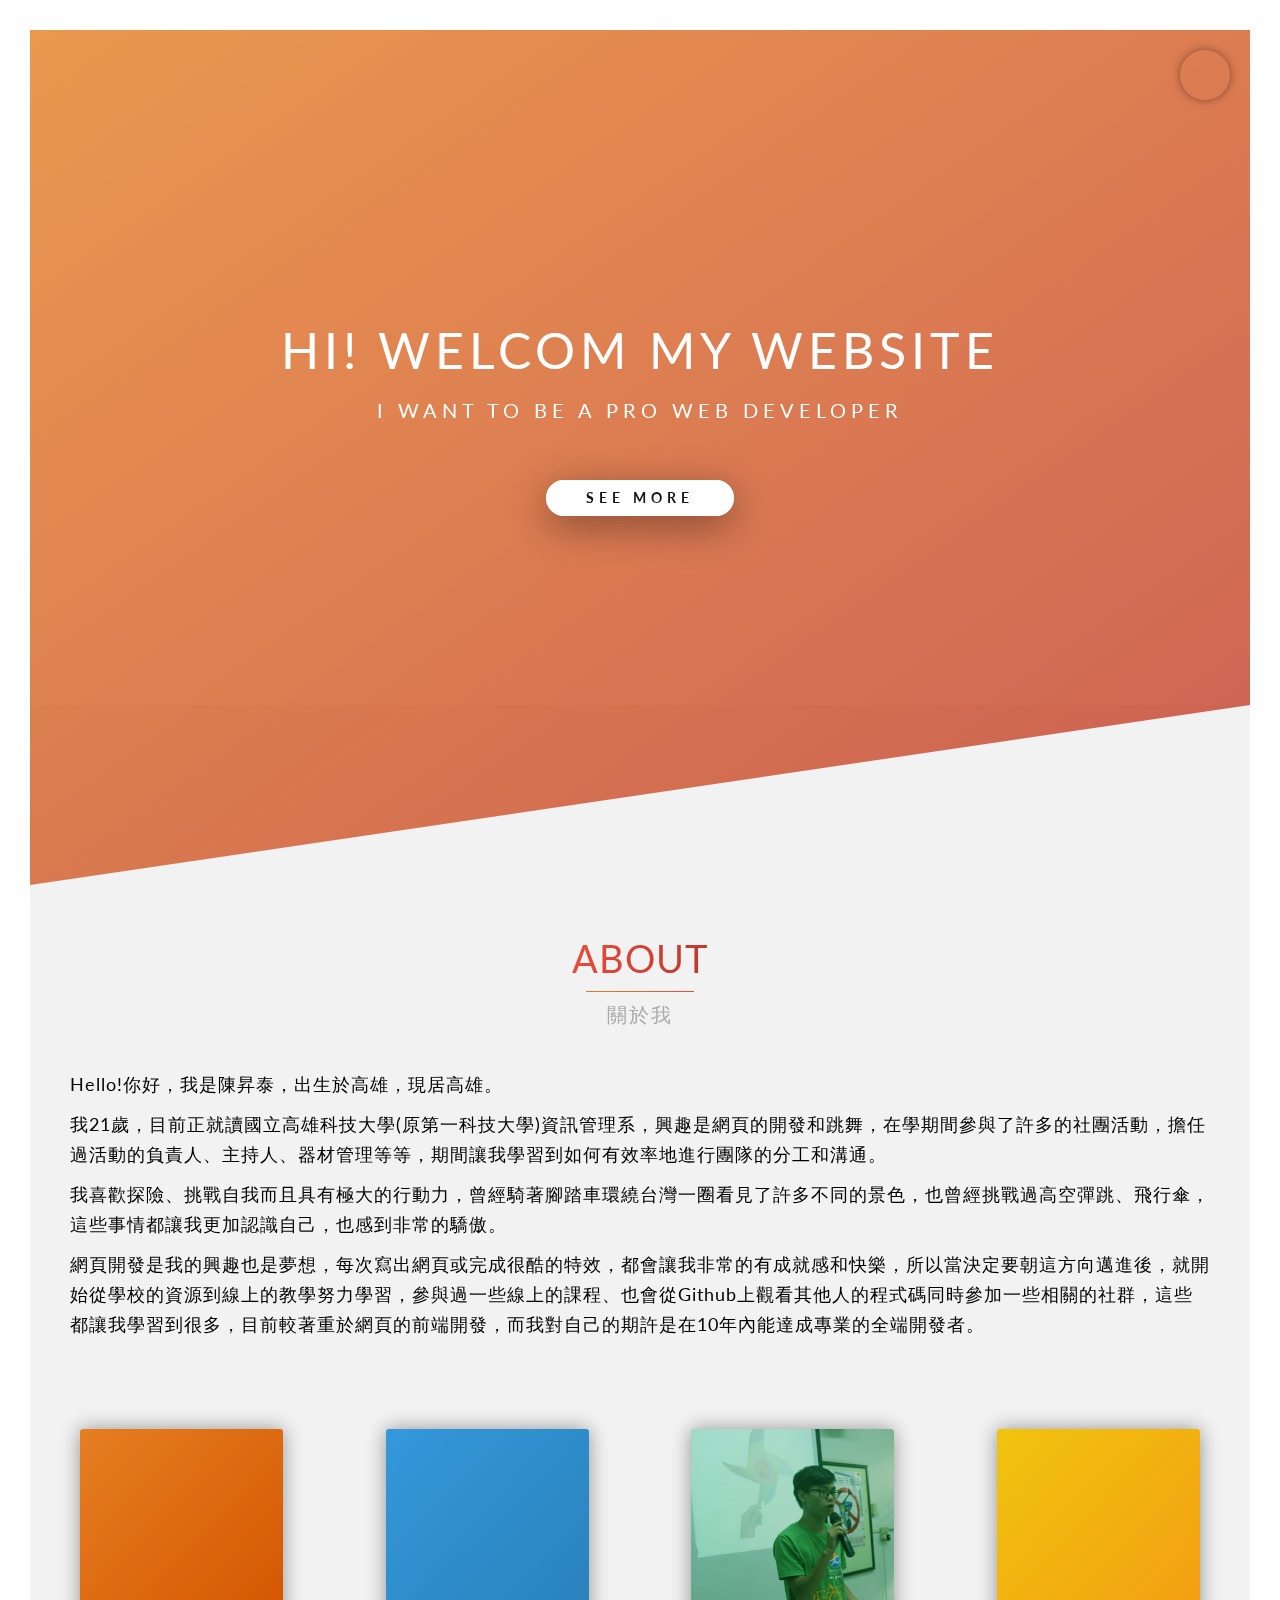
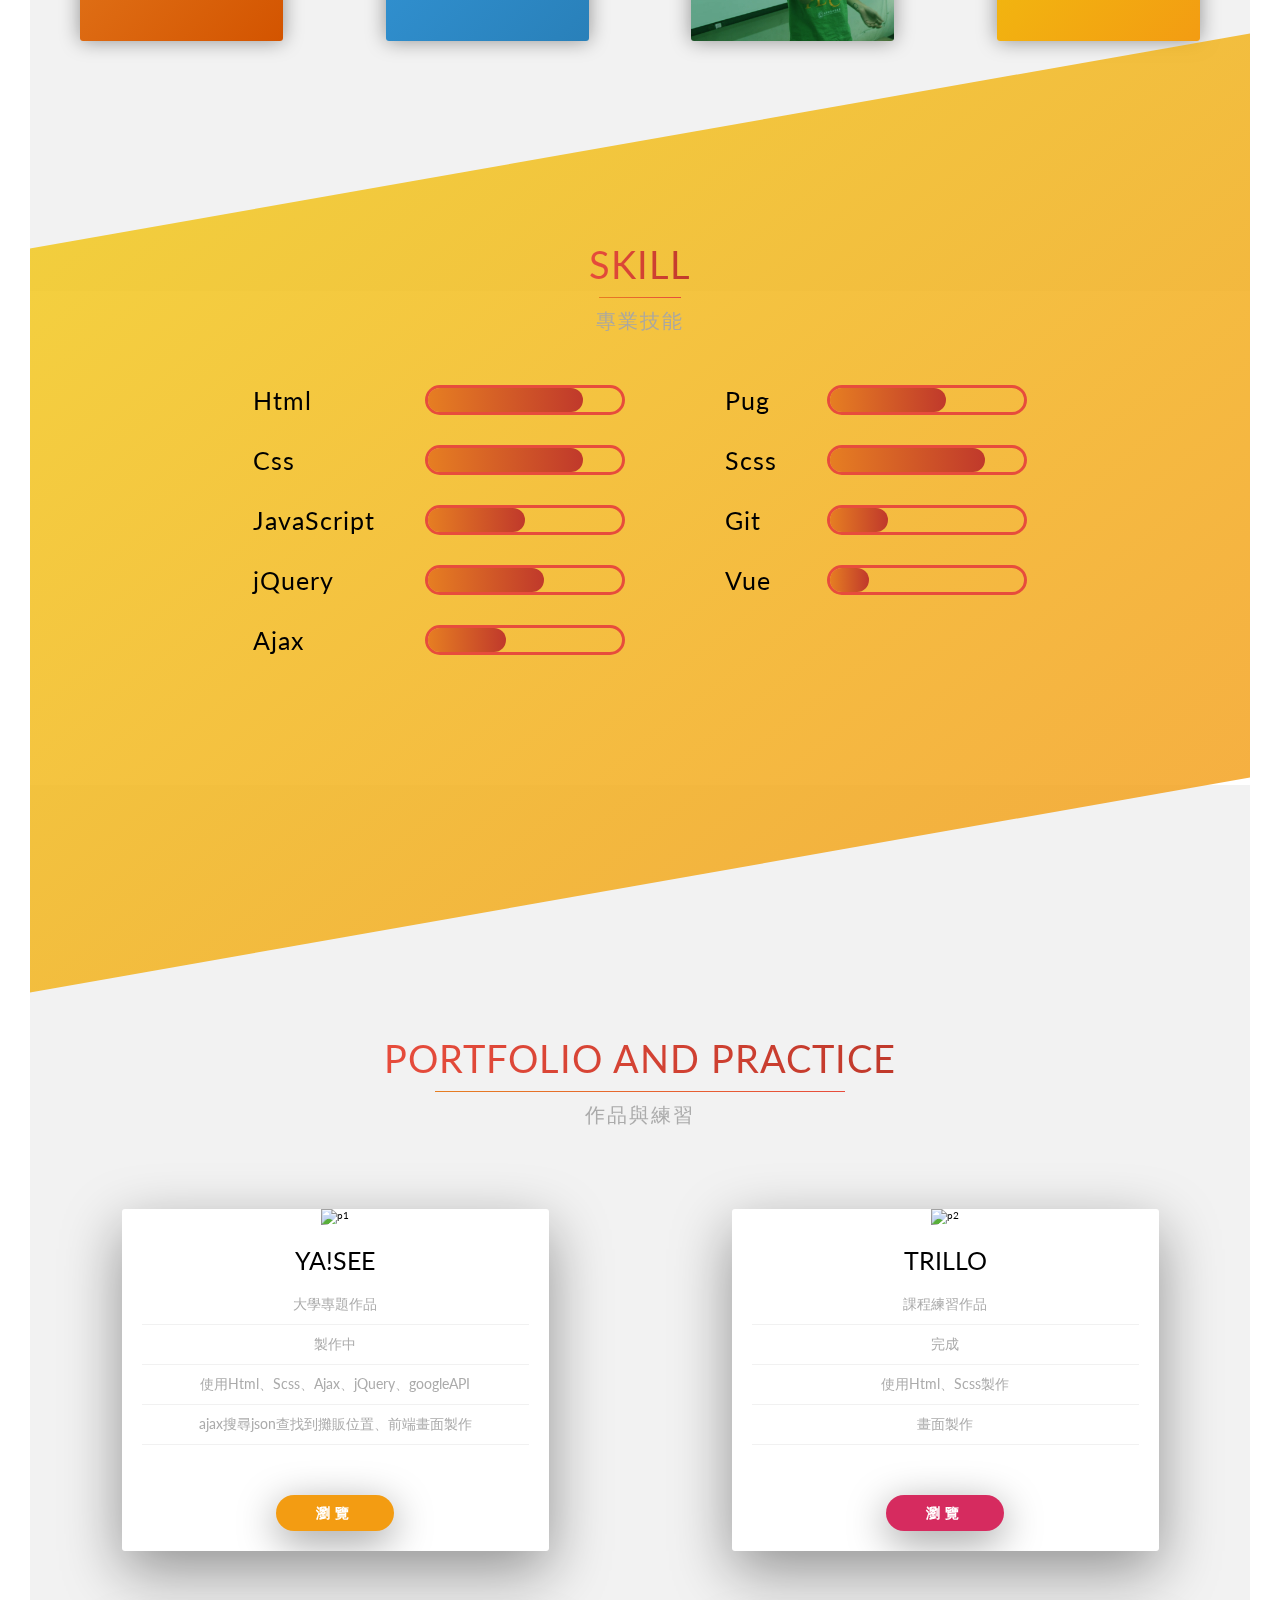
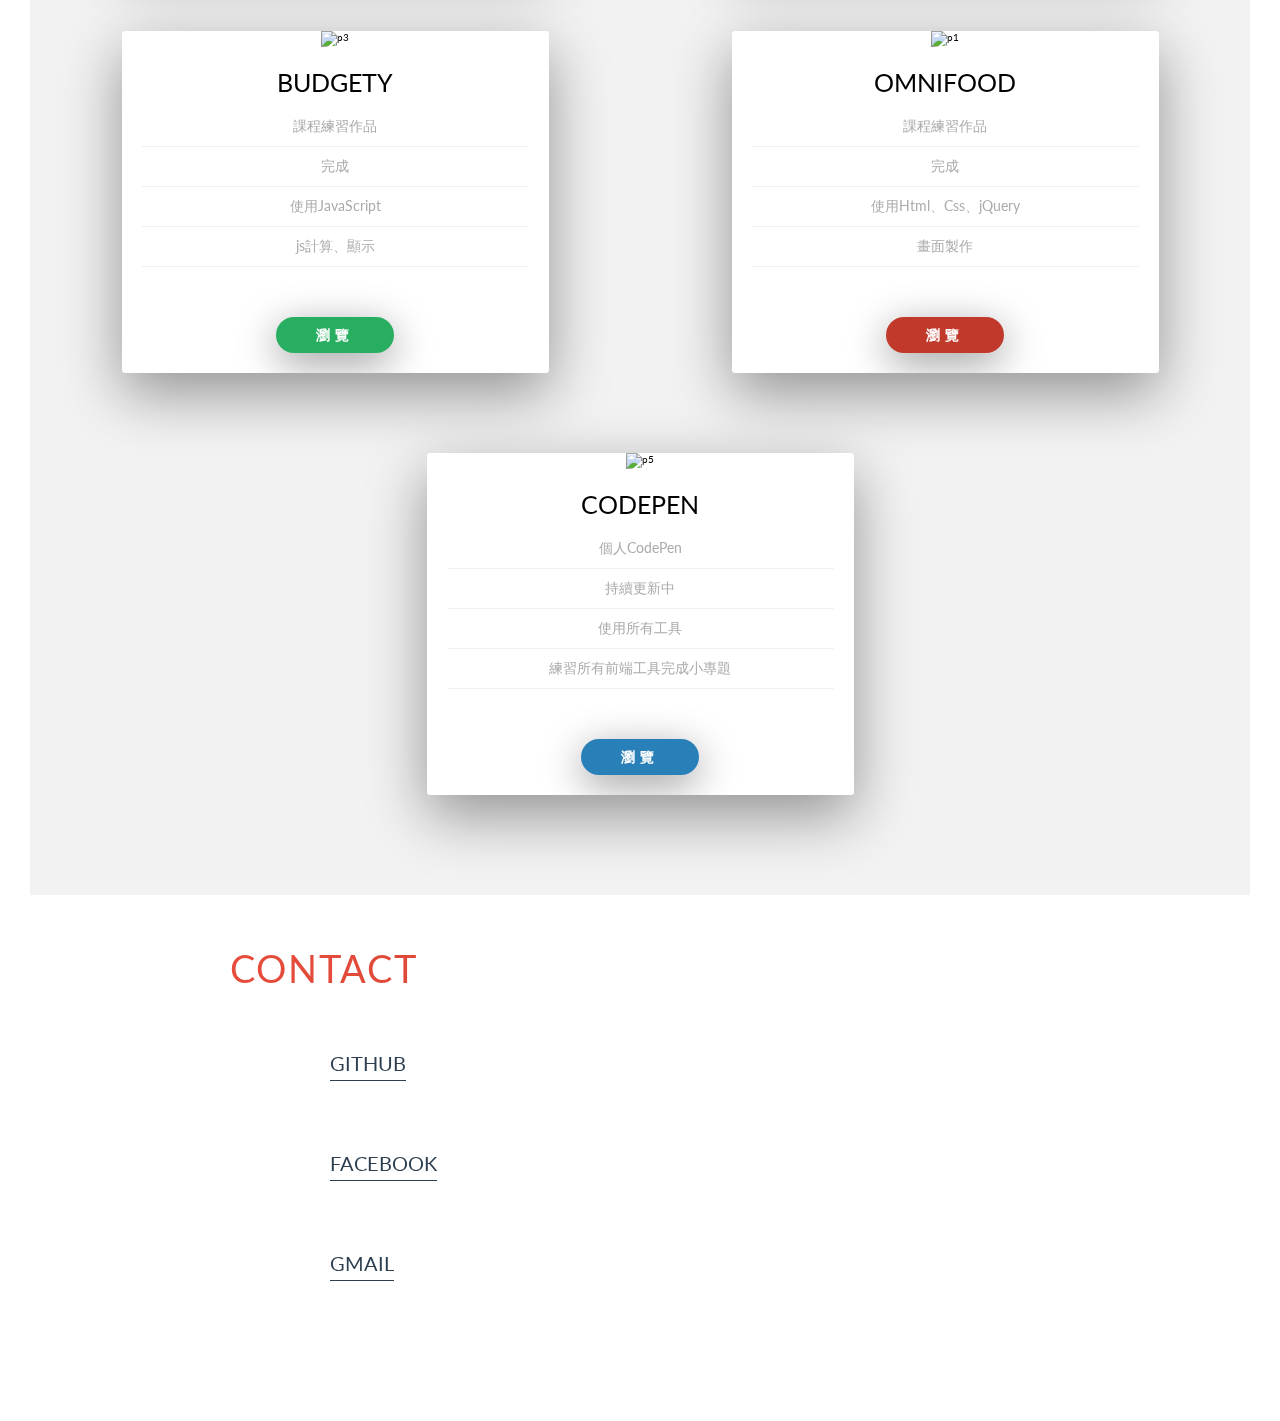
==== index.html @ efa8164f "修正nav問題" ====
<!DOCTYPE html><html lang="en"><head><meta charset="UTF-8"/><meta name="viewport" content="width=device-width, initial-scale=1.0"/><meta http-equiv="X-UA-Compatible" content="ie=edge"/><title>Yuoo</title><link rel="shortcut icon" href="/favicon/favicon.ico" type="image/x-icon"/><link rel="stylesheet" href="./css/style.css"/><link href="https://fonts.googleapis.com/css?family=Lato:300,400,400i,700,900" rel="stylesheet"/></head><body></body><main><div class="navigation"><div class="navigation__circle" id="menu"><svg class="icon--small icon__menu"><use xlink:href="./img/sprite.svg#icon-menu" id="icon_bar"></use></svg></div><nav class="navigation__nav" id="nav"><div class="bg-video"><video class="bg-video__content" autoplay="autoplay" muted="muted" loop="loop"><source src="./img/pencil_down.mp4" type="video/mp4"/><source src="./img/pencil_down.webm" type="video/webm"/></video></div><ul class="navigation__list"><li class="navigation__item"><a class="navigation__link" href="#header">01 Top of page</a></li><li class="navigation__item"><a class="navigation__link" href="#about">02 About</a></li><li class="navigation__item"><a class="navigation__link" href="#skill">03 Skill</a></li><li class="navigation__item"><a class="navigation__link" href="#portfolio">04 Portfolio & Practice</a></li><li class="navigation__item"><a class="navigation__link" href="#contact">05 Contact</a></li></ul></nav></div><header class="header" id="header"><div class="header__textbox"><div class="heading__primary"><h1 class="heading__primary--main">Hi! welcom my website</h1><span class="heading__primary--sub">I want to be a pro web developer</span><a class="btn btn--white btn--animated" href="#about">see more</a></div></div></header><section class="section-about" id="about"><div class="about"><div class="about__title"><div class="heading__secondary"><h2 class="heading__secondary--main">about</h2><span class="heading__secondary--sub">關於我</span></div></div><div class="about__container"><div class="about__bottom"><div class="about__photo"><div class="about__photo--1">&nbsp;</div><div class="about__photo--2">&nbsp;</div><div class="about__photo--3">&nbsp;</div><div class="about__photo--4">&nbsp;</div></div></div><div class="about__top"><p class="about__content">Hello!你好，我是陳昇泰，出生於高雄，現居高雄。</p><p class="about__content">我21歲，目前正就讀國立高雄科技大學(原第一科技大學)資訊管理系，興趣是網頁的開發和跳舞，在學期間參與了許多的社團活動，擔任過活動的負責人、主持人、器材管理等等，期間讓我學習到如何有效率地進行團隊的分工和溝通。</p><p class="about__content">我喜歡探險、挑戰自我而且具有極大的行動力，曾經騎著腳踏車環繞台灣一圈看見了許多不同的景色，也曾經挑戰過高空彈跳、飛行傘，這些事情都讓我更加認識自己，也感到非常的驕傲。</p><pp class="about__content">網頁開發是我的興趣也是夢想，每次寫出網頁或完成很酷的特效，都會讓我非常的有成就感和快樂，所以當決定要朝這方向邁進後，就開始從學校的資源到線上的教學努力學習，參與過一些線上的課程、也會從Github上觀看其他人的程式碼同時參加一些相關的社群，這些都讓我學習到很多，目前較著重於網頁的前端開發，而我對自己的期許是在10年內能達成專業的全端開發者。</pp></div></div></div></section><section class="section-skill" id="skill"><div class="skill"><div class="skill__title"><div class="heading__secondary"><h2 class="heading__secondary--main">skill</h2><span class="heading__secondary--sub">專業技能</span></div></div><div class="skill__container"><ul class="skill__list"><li class="skill__item">Html<div class="skill__bar"><div class="val--80"></div></div></li><li class="skill__item">Css<div class="skill__bar"><div class="val--80"></div></div></li><li class="skill__item">JavaScript<div class="skill__bar"><div class="val--50"></div></div></li><li class="skill__item">jQuery<div class="skill__bar"><div class="val--60"></div></div></li><li class="skill__item">Ajax<div class="skill__bar"><div class="val--40"></div></div></li></ul><ul class="skill__list"><li class="skill__item">Pug<div class="skill__bar"><div class="val--60"></div></div></li><li class="skill__item">Scss<div class="skill__bar"><div class="val--80"></div></div></li><li class="skill__item">Git<div class="skill__bar"><div class="val--30"></div></div></li><li class="skill__item">Vue<div class="skill__bar"><div class="val--20"></div></div></li></ul></div></div></section><section class="section-portfolio" id="portfolio"><div class="portfolio"><div class="portfolio__title"><div class="heading__secondary"><h2 class="heading__secondary--main">portfolio and practice</h2><span class="heading__secondary--sub">作品與練習</span></div></div><div class="portfolio__container"><div class="portfolio__box"><div class="portfolio__pic"><img class="portfolio__photo" src="./img/project1.jpg" alt="p1"/></div><div class="portfolio__content"><h3 class="heading__third">YA!SEE</h3><ul class="portfolio__list"><li class="portfolio__item">大學專題作品</li><li class="portfolio__item">製作中</li><li class="portfolio__item">使用Html、Scss、Ajax、jQuery、googleAPI</li><li class="portfolio__item">ajax搜尋json查找到攤販位置、前端畫面製作</li></ul><a class="btn btn--orange" href="#">瀏覽</a></div></div><div class="portfolio__box"><div class="portfolio__pic"><img class="portfolio__photo" src="./img/project2.jpg" alt="p2"/></div><div class="portfolio__content"><h3 class="heading__third">Trillo</h3><ul class="portfolio__list"><li class="portfolio__item">課程練習作品</li><li class="portfolio__item">完成</li><li class="portfolio__item">使用Html、Scss製作</li><li class="portfolio__item">畫面製作</li></ul><a class="btn btn--pinkred" href="#">瀏覽</a></div></div><div class="portfolio__box"><div class="portfolio__pic"><img class="portfolio__photo" src="./img/project3.jpg" alt="p3"/></div><div class="portfolio__content"><h3 class="heading__third">Budgety</h3><ul class="portfolio__list"><li class="portfolio__item">課程練習作品</li><li class="portfolio__item">完成</li><li class="portfolio__item">使用JavaScript</li><li class="portfolio__item">js計算、顯示</li></ul><a class="btn btn--green" href="#">瀏覽</a></div></div><div class="portfolio__box"><div class="portfolio__pic"><img class="portfolio__photo" src="./img/project4.jpg" alt="p1"/></div><div class="portfolio__content"><h3 class="heading__third">omnifood</h3><ul class="portfolio__list"><li class="portfolio__item">課程練習作品</li><li class="portfolio__item">完成</li><li class="portfolio__item">使用Html、Css、jQuery</li><li class="portfolio__item">畫面製作</li></ul><a class="btn btn--darkorange" href="#">瀏覽</a></div></div><div class="portfolio__box"><div class="portfolio__pic"><img class="portfolio__photo" src="./img/project5.jpg" alt="p5"/></div><div class="portfolio__content"><h3 class="heading__third">CodePen</h3><ul class="portfolio__list"><li class="portfolio__item">個人CodePen</li><li class="portfolio__item">持續更新中</li><li class="portfolio__item">使用所有工具</li><li class="portfolio__item">練習所有前端工具完成小專題</li></ul><a class="btn btn--blue" href="https://codepen.io/dashboard/" target="_blank">瀏覽</a></div></div></div></div></section><footer class="footer" id="contact"><div class="footer__title"><h2>contact</h2></div><div class="footer__box"><a class="footer__link footer__link--github" href="https://github.com/yuoo00" target="_blank">github</a><svg class="icon icon__github"><use xlink:href="./img/sprite.svg#icon-github"></use></svg></div><div class="footer__box"><a class="footer__link footer__link--facebook" href="https://www.facebook.com/profile.php?id=100000612690305&amp;ref=bookmarks" target="_blank">facebook</a><svg class="icon icon__facebook"><use xlink:href="./img/sprite.svg#icon-facebook"></use></svg></div><div class="footer__box"><a class="footer__link footer__link--gmail" href="mailto:yuoo1580@gmail.com" target="_blank">gmail    </a><svg class="icon icon__gmail"><use xlink:href="./img/sprite.svg#icon-gmail"></use></svg></div></footer></main><script src="https://ajax.googleapis.com/ajax/libs/jquery/3.3.1/jquery.min.js"></script><script src="./js/app.js"></script></html>
---- css/style.css ----
﻿@import url("https://fonts.googleapis.com/css?family=Lato:100,300,300i,400");@-webkit-keyframes moveLeftIn{0%{opacity:0;-webkit-transform:translateX(-100%);transform:translateX(-100%)}50%{-webkit-transform:translateX(50px);transform:translateX(50px)}100%{opacity:1;-webkit-transform:translateX(0);transform:translateX(0)}}@keyframes moveLeftIn{0%{opacity:0;-webkit-transform:translateX(-100%);transform:translateX(-100%)}50%{-webkit-transform:translateX(50px);transform:translateX(50px)}100%{opacity:1;-webkit-transform:translateX(0);transform:translateX(0)}}@-webkit-keyframes moveRightIn{0%{opacity:0;-webkit-transform:translateX(100%);transform:translateX(100%)}50%{-webkit-transform:translateX(-50px);transform:translateX(-50px)}100%{-webkit-transform:translateX(0);transform:translateX(0);opacity:1}}@keyframes moveRightIn{0%{opacity:0;-webkit-transform:translateX(100%);transform:translateX(100%)}50%{-webkit-transform:translateX(-50px);transform:translateX(-50px)}100%{-webkit-transform:translateX(0);transform:translateX(0);opacity:1}}@-webkit-keyframes moveUpIn{0%{opacity:0;-webkit-transform:translateY(100%);transform:translateY(100%)}50%{-webkit-transform:translateY(20%);transform:translateY(20%)}100%{-webkit-transform:translateY(0);transform:translateY(0);opacity:1}}@keyframes moveUpIn{0%{opacity:0;-webkit-transform:translateY(100%);transform:translateY(100%)}50%{-webkit-transform:translateY(20%);transform:translateY(20%)}100%{-webkit-transform:translateY(0);transform:translateY(0);opacity:1}}@-webkit-keyframes bouns{0%{-webkit-transform:scale(1.2);transform:scale(1.2)}50%{-webkit-transform:scale(1.1);transform:scale(1.1)}100%{-webkit-transform:scale(1);transform:scale(1)}}@keyframes bouns{0%{-webkit-transform:scale(1.2);transform:scale(1.2)}50%{-webkit-transform:scale(1.1);transform:scale(1.1)}100%{-webkit-transform:scale(1);transform:scale(1)}}@-webkit-keyframes rotate{0%{-webkit-transform:rotate(30deg);transform:rotate(30deg)}33%{-webkit-transform:rotate(0);transform:rotate(0)}66%{-webkit-transform:rotate(-33deg);transform:rotate(-33deg)}100%{-webkit-transform:rotate(0deg);transform:rotate(0deg)}}@keyframes rotate{0%{-webkit-transform:rotate(30deg);transform:rotate(30deg)}33%{-webkit-transform:rotate(0);transform:rotate(0)}66%{-webkit-transform:rotate(-33deg);transform:rotate(-33deg)}100%{-webkit-transform:rotate(0deg);transform:rotate(0deg)}}*,*::after,*::before{margin:0;padding:0;-webkit-box-sizing:inherit;box-sizing:inherit}*:focus{outline:none}html{-webkit-box-sizing:border-box;box-sizing:border-box;font-size:62.5%}@media screen and (max-width: 62.5em){html{font-size:50%}}@media screen and (max-width: 31.25em){html{font-size:37.5%}}@media screen and (max-width: 18.75em){html{font-size:25%}}body{font-family:'Lato',微軟正黑體 ,sans-serif;padding:3rem}@media screen and (max-width: 47.1875em){body{padding:0}}.section-about{background-color:#f2f2f2;padding-top:20vh;padding-bottom:20rem;margin-top:-20vh}@media screen and (max-width: 31.25em){.section-about{padding-top:15vh}}.section-skill{padding-top:5rem;background-image:-webkit-gradient(linear, left top, right bottom, from(rgba(241,196,15,0.8)), to(rgba(243,156,18,0.8))),url("../img/skill-img.jpg");background-image:linear-gradient(to right bottom, rgba(241,196,15,0.8), rgba(243,156,18,0.8)),url("../img/skill-img.jpg");background-size:cover;background-blend-mode:color-dodge;padding-bottom:15rem;margin-top:-15rem;-webkit-transform:skewY(-10deg);transform:skewY(-10deg)}@media screen and (max-width: 26.25em){.section-skill{-webkit-transform:skewY(-5deg);transform:skewY(-5deg);padding-bottom:8rem;padding-top:2rem}}@media screen and (max-width: 18.75em){.section-skill{padding-top:0rem;padding-bottom:5rem}}.section-portfolio{padding-top:20rem;margin-top:-10rem;background-color:#f2f2f2;padding-bottom:10rem}@media screen and (max-width: 31.25em){.section-portfolio{padding-bottom:5rem;padding-top:15rem}}@media screen and (max-width: 18.75em){.section-portfolio{padding-top:10rem}}.footer{background-image:linear-gradient(105deg, rgba(255,255,255,0.8) 50%, transparent 50%),url("../img/footer.jpg");background-size:cover;background-position:right;display:-webkit-box;display:-ms-flexbox;display:flex;-webkit-box-orient:vertical;-webkit-box-direction:normal;-ms-flex-direction:column;flex-direction:column;-webkit-box-pack:center;-ms-flex-pack:center;justify-content:center;padding:5rem;padding-left:20rem}@media screen and (max-width: 47.1875em){.footer{padding-left:15rem}}@media screen and (max-width: 37.5em){.footer{background-image:linear-gradient(105deg, rgba(255,255,255,0.8) 70%, transparent 50%),url("../img/footer.jpg")}}@media screen and (max-width: 26.25em){.footer{background-image:linear-gradient(105deg, rgba(255,255,255,0.8) 100%, transparent 50%),url("../img/footer.jpg")}}@media screen and (max-width: 18.75em){.footer{padding-left:10rem}}.footer__box{display:-webkit-box;display:-ms-flexbox;display:flex;-webkit-box-orient:horizontal;-webkit-box-direction:reverse;-ms-flex-direction:row-reverse;flex-direction:row-reverse;-webkit-box-pack:end;-ms-flex-pack:end;justify-content:flex-end;-webkit-box-align:center;-ms-flex-align:center;align-items:center;margin-bottom:5rem}.footer__link:link,.footer__link:visited{font-size:2rem;text-transform:uppercase;margin-left:5rem;text-decoration:none;color:#2c3e50;border-bottom:1px solid currentColor;padding-bottom:.5rem;-webkit-transition:.2s;transition:.2s}@media screen and (max-width: 26.25em){.footer__link:link,.footer__link:visited{font-size:1.6rem;margin-left:2rem}}.footer__link:hover{-webkit-transform:translateY(-8px);transform:translateY(-8px);color:#e74c3c}.footer__link:active{-webkit-transform:translateY(-4px);transform:translateY(-4px)}.footer__title{display:-webkit-box;display:-ms-flexbox;display:flex;-webkit-box-orient:vertical;-webkit-box-direction:normal;-ms-flex-direction:column;flex-direction:column}.footer__title h2{font-size:3.8rem;font-weight:400;text-transform:uppercase;background-image:-webkit-gradient(linear, left top, right top, from(#e74c3c), to(#c0392b));background-image:linear-gradient(to right, #e74c3c, #c0392b);color:transparent;-webkit-background-clip:text;background-clip:text;margin-bottom:5rem;letter-spacing:2px}.icon{margin:0;padding:0;display:inline-block;width:5rem;height:5rem}@media screen and (max-width: 26.25em){.icon{width:3rem;height:3rem}}.icon--small{margin:0;padding:0;display:inline-block;width:3rem;height:3rem}.icon__menu{position:relative;top:50%;left:50%;-webkit-transform:translate(-50%, -50%);transform:translate(-50%, -50%)}.footer__link--github:hover+.icon__github{-webkit-animation:bouns 1s infinite linear;animation:bouns 1s infinite linear}.footer__link--facebook:hover+.icon__facebook{-webkit-animation:bouns 1s infinite linear;animation:bouns 1s infinite linear}.footer__link--gmail:hover+.icon__gmail{-webkit-animation:bouns 1s infinite linear;animation:bouns 1s infinite linear}.btn,.btn:link,.btn:visited{text-decoration:none;padding:1rem 4rem;border-radius:100rem;display:inline-block;font-size:1.4rem;letter-spacing:.5rem;line-height:1.6rem;margin-top:4rem;-webkit-box-shadow:0 1rem 4rem rgba(0,0,0,0.4);box-shadow:0 1rem 4rem rgba(0,0,0,0.4);-webkit-transition:.2s;transition:.2s;font-weight:700;position:relative;-webkit-backface-visibility:hidden;backface-visibility:hidden}.btn:hover{-webkit-transform:translateY(-3px);transform:translateY(-3px);-webkit-box-shadow:0 2rem 6rem rgba(0,0,0,0.4);box-shadow:0 2rem 6rem rgba(0,0,0,0.4)}.btn:hover::after{-webkit-transform:scaleY(1.4) scaleX(1.8);transform:scaleY(1.4) scaleX(1.8);opacity:0}.btn:active{-webkit-transform:translateY(-1px);transform:translateY(-1px);-webkit-box-shadow:0 1rem 2rem rgba(0,0,0,0.4);box-shadow:0 1rem 2rem rgba(0,0,0,0.4)}.btn::after{content:"";display:inline-block;height:100%;width:100%;border-radius:10rem;z-index:-1;-webkit-transition:all .4s;transition:all .4s;position:absolute;top:0;left:0}.btn--white{background-color:#fff;color:#131418}.btn--white::after{content:"";background-color:#fff}.btn--animated{-webkit-animation:moveUpIn 1s ease-in 1s;animation:moveUpIn 1s ease-in 1s;-webkit-animation-fill-mode:backwards;animation-fill-mode:backwards}.btn--blue{background-color:#2980b9;color:#fff}.btn--blue::after{content:"";background-color:#2980b9}.btn--orange{background-color:#f39c12;color:#fff}.btn--orange::after{content:"";background-color:#f39c12}.btn--pinkred{background-color:#d62b5f;color:#fff}.btn--pinkred::after{content:"";background-color:#d62b5f}.btn--green{background-color:#27ae60;color:#fff}.btn--green::after{content:"";background-color:#27ae60}.btn--darkorange{background-color:#c0392b;color:#fff}.btn--darkorange::after{content:"";background-color:#c0392b}.heading__primary{display:-webkit-box;display:-ms-flexbox;display:flex;-webkit-box-orient:vertical;-webkit-box-direction:normal;-ms-flex-direction:column;flex-direction:column;color:#fff;-webkit-box-align:center;-ms-flex-align:center;align-items:center;text-transform:uppercase;line-height:6rem}@media screen and (max-width: 31.25em){.heading__primary{line-height:4rem}}.heading__primary--main{letter-spacing:.5rem;font-size:5rem;font-weight:400;-webkit-animation:moveLeftIn 1.5s ease-out;animation:moveLeftIn 1.5s ease-out}@media screen and (max-width: 47.1875em){.heading__primary--main{font-size:4rem}}@media screen and (max-width: 26.25em){.heading__primary--main{font-size:2.5rem}}.heading__primary--sub{font-size:2rem;letter-spacing:.5rem;-webkit-animation:moveRightIn 1.5s ease-out;animation:moveRightIn 1.5s ease-out}@media screen and (max-width: 26.25em){.heading__primary--sub{font-size:1rem;letter-spacing:.2rem}}@media screen and (max-width: 18.75em){.heading__primary--sub{font-size:.8rem}}.heading__secondary{display:-webkit-box;display:-ms-flexbox;display:flex;-webkit-box-orient:vertical;-webkit-box-direction:normal;-ms-flex-direction:column;flex-direction:column;-webkit-box-align:center;-ms-flex-align:center;align-items:center;margin-top:5rem}.heading__secondary--main{display:inline-block;text-transform:uppercase;font-size:3.8rem;font-weight:400;background-image:-webkit-gradient(linear, left top, right top, from(#e74c3c), to(#c0392b));background-image:linear-gradient(to right, #e74c3c, #c0392b);color:transparent;-webkit-background-clip:text;background-clip:text;-webkit-transition:.5s;transition:.5s;letter-spacing:1px}@media screen and (max-width: 31.25em){.heading__secondary--main{font-size:3rem}}.heading__secondary--main::after{content:"";display:block;width:80%;height:1px;background-image:-webkit-gradient(linear, left top, right top, from(#e67e22), to(#e74c3c));background-image:linear-gradient(to right, #e67e22, #e74c3c);margin:1rem auto}.heading__secondary--main:hover{-webkit-transform:scale(1.15) skewY(2deg);transform:scale(1.15) skewY(2deg);text-shadow:0 0.5rem 1rem rgba(0,0,0,0.6)}.heading__secondary--sub{font-size:2rem;letter-spacing:2px;color:rgba(167,167,167,0.95)}.heading__third{font-size:2.5rem;text-transform:uppercase;font-weight:400;margin-bottom:2rem}.navigation__circle{width:5rem;height:5rem;border-radius:50%;position:fixed;top:5rem;right:5rem;z-index:500;-webkit-animation:rotate 5s linear infinite alternate;animation:rotate 5s linear infinite alternate;-webkit-box-shadow:0 0 1rem rgba(0,0,0,0.4);box-shadow:0 0 1rem rgba(0,0,0,0.4);-webkit-transition:.2s;transition:.2s}@media screen and (max-width: 31.25em){.navigation__circle{top:2rem;right:2rem}}.navigation__circle:hover{top:4.4rem;-webkit-box-shadow:0 1rem 4rem rgba(0,0,0,0.4);box-shadow:0 1rem 4rem rgba(0,0,0,0.4)}.navigation__circle:active{-webkit-animation-play-state:paused;animation-play-state:paused;top:4.7rem;-webkit-box-shadow:0 1rem 2rem rgba(0,0,0,0.4);box-shadow:0 1rem 2rem rgba(0,0,0,0.4)}.navigation__nav{height:100vh;width:100vw;position:fixed;top:0;left:0;z-index:200;display:none;margin:0;padding:0}.navigation__list{height:100%;list-style:none;display:-webkit-box;display:-ms-flexbox;display:flex;-webkit-box-orient:vertical;-webkit-box-direction:normal;-ms-flex-direction:column;flex-direction:column;-webkit-box-pack:center;-ms-flex-pack:center;justify-content:center;-webkit-box-align:center;-ms-flex-align:center;align-items:center;background-color:rgba(255,255,255,0.4)}.navigation__item{margin-bottom:2rem;-webkit-transition:.2s;transition:.2s;padding:2rem;background-image:-webkit-gradient(linear, left top, right bottom, color-stop(50%, transparent), color-stop(50%, #e74c3c));background-image:linear-gradient(to right bottom, transparent 50%, #e74c3c 50%);background-size:300%;border-radius:3px;-webkit-transition:.5s;transition:.5s}.navigation__item:hover{background-image:-webkit-gradient(linear, left top, right bottom, color-stop(50%, transparent), color-stop(50%, #e74c3c));background-image:linear-gradient(to right bottom, transparent 50%, #e74c3c 50%);background-position:100%}@media screen and (max-width: 31.25em){.navigation__item{margin-bottom:1rem;padding:1rem}}@media screen and (max-width: 26.25em){.navigation__item{padding:.5rem}}.navigation__item:hover .navigation__link{color:#fff}.navigation__link:link,.navigation__link:visited{text-decoration:none;color:#000;font-size:4rem;text-transform:uppercase;letter-spacing:2px;-webkit-transition:.2s;transition:.2s;position:relative;opacity:1}@media screen and (max-width: 31.25em){.navigation__link:link,.navigation__link:visited{font-size:3rem;letter-spacing:0}}@media screen and (max-width: 26.25em){.navigation__link:link,.navigation__link:visited{font-size:2.5rem}}.bg-video{height:100%;width:100%;position:absolute;top:0;left:0;z-index:-1;overflow:hidden}.bg-video__content{width:100%;height:100%;-o-object-fit:cover;object-fit:cover}.header{height:95vh;width:100%;background-image:-webkit-gradient(linear, left top, right bottom, from(rgba(230,126,34,0.8)), to(rgba(192,57,43,0.8))),url("../img/hero.jpg");background-image:linear-gradient(to right bottom, rgba(230,126,34,0.8), rgba(192,57,43,0.8)),url("../img/hero.jpg");background-size:cover;background-position:bottom;-webkit-clip-path:polygon(0 0, 100% 0, 100% 75vh, 0 100%);clip-path:polygon(0 0, 100% 0, 100% 75vh, 0 100%);display:-webkit-box;display:-ms-flexbox;display:flex;-webkit-box-pack:center;-ms-flex-pack:center;justify-content:center;-webkit-box-align:center;-ms-flex-align:center;align-items:center}@media screen and (max-width: 26.25em){.header{-webkit-clip-path:polygon(0 0, 100% 0, 100% 85vh, 0 100%);clip-path:polygon(0 0, 100% 0, 100% 85vh, 0 100%)}}.header__textbox{margin-top:-8rem}.about{overflow:hidden}.about__container{display:-webkit-box;display:-ms-flexbox;display:flex;-webkit-box-orient:vertical;-webkit-box-direction:reverse;-ms-flex-direction:column-reverse;flex-direction:column-reverse}.about__top{padding:4rem;font-size:1.8rem;letter-spacing:1px;line-height:3rem}@media screen and (max-width: 31.25em){.about__top{padding:3rem}}@media screen and (max-width: 18.75em){.about__top{padding:2rem;line-height:2.5rem;font-size:1.4rem}}.about__content{margin-bottom:1rem}@media screen and (max-width: 18.75em){.about__content{margin-bottom:0}}.about__bottom{position:relative;display:-webkit-box;display:-ms-flexbox;display:flex;padding:5rem;-webkit-box-pack:center;-ms-flex-pack:center;justify-content:center;-webkit-box-align:baseline;-ms-flex-align:baseline;align-items:baseline}@media screen and (max-width: 47.1875em){.about__bottom{padding:3rem}}@media screen and (max-width: 18.75em){.about__bottom{padding-top:1rem}}.about__photo{display:-webkit-box;display:-ms-flexbox;display:flex;-webkit-box-pack:justify;-ms-flex-pack:justify;justify-content:space-between;width:100%}@media screen and (max-width: 26.25em){.about__photo{margin:2rem;-ms-flex-wrap:wrap;flex-wrap:wrap}}.about__photo--1{padding:10rem;height:20%;display:block;background-size:cover;border-radius:3px;-webkit-box-shadow:0 0 2rem rgba(0,0,0,0.4);box-shadow:0 0 2rem rgba(0,0,0,0.4);-webkit-transition:.5s;transition:.5s;background-image:-webkit-gradient(linear, left top, right bottom, from(#e67e22), to(#d35400)),url("../img/me1.jpg");background-image:linear-gradient(to right bottom, #e67e22, #d35400),url("../img/me1.jpg");background-blend-mode:soft-light}.about__photo--1:hover{-webkit-transform:scale(1.1) translateY(-10px);transform:scale(1.1) translateY(-10px);-webkit-box-shadow:0 1rem 3rem rgba(0,0,0,0.4);box-shadow:0 1rem 3rem rgba(0,0,0,0.4)}@media screen and (max-width: 47.1875em){.about__photo--1{padding:8rem}}@media screen and (max-width: 37.5em){.about__photo--1{padding:5rem}}@media screen and (max-width: 26.25em){.about__photo--1{padding:5rem;-webkit-box-flex:40%;-ms-flex:40%;flex:40%}}.about__photo--1:hover{background-image:url("../img/me1.jpg")}.about__photo--2{padding:10rem;height:20%;display:block;background-size:cover;border-radius:3px;-webkit-box-shadow:0 0 2rem rgba(0,0,0,0.4);box-shadow:0 0 2rem rgba(0,0,0,0.4);-webkit-transition:.5s;transition:.5s;background-image:-webkit-gradient(linear, left top, right bottom, from(#3498db), to(#2980b9)),url("../img/me2.jpg");background-image:linear-gradient(to right bottom, #3498db, #2980b9),url("../img/me2.jpg");background-blend-mode:soft-light}.about__photo--2:hover{-webkit-transform:scale(1.1) translateY(-10px);transform:scale(1.1) translateY(-10px);-webkit-box-shadow:0 1rem 3rem rgba(0,0,0,0.4);box-shadow:0 1rem 3rem rgba(0,0,0,0.4)}@media screen and (max-width: 47.1875em){.about__photo--2{padding:8rem}}@media screen and (max-width: 37.5em){.about__photo--2{padding:5rem}}@media screen and (max-width: 26.25em){.about__photo--2{padding:5rem;-webkit-box-flex:40%;-ms-flex:40%;flex:40%}}.about__photo--2:hover{background-image:url("../img/me2.jpg")}.about__photo--3{padding:10rem;height:20%;display:block;background-size:cover;border-radius:3px;-webkit-box-shadow:0 0 2rem rgba(0,0,0,0.4);box-shadow:0 0 2rem rgba(0,0,0,0.4);-webkit-transition:.5s;transition:.5s;background-image:-webkit-gradient(linear, left top, right bottom, from(#2ecc71), to(#27ae60)),url("../img/me3.jpg");background-image:linear-gradient(to right bottom, #2ecc71, #27ae60),url("../img/me3.jpg");background-blend-mode:soft-light}.about__photo--3:hover{-webkit-transform:scale(1.1) translateY(-10px);transform:scale(1.1) translateY(-10px);-webkit-box-shadow:0 1rem 3rem rgba(0,0,0,0.4);box-shadow:0 1rem 3rem rgba(0,0,0,0.4)}@media screen and (max-width: 47.1875em){.about__photo--3{padding:8rem}}@media screen and (max-width: 37.5em){.about__photo--3{padding:5rem}}@media screen and (max-width: 26.25em){.about__photo--3{padding:5rem;-webkit-box-flex:40%;-ms-flex:40%;flex:40%}}.about__photo--3:hover{background-image:url("../img/me3.jpg")}.about__photo--4{padding:10rem;height:20%;display:block;background-size:cover;border-radius:3px;-webkit-box-shadow:0 0 2rem rgba(0,0,0,0.4);box-shadow:0 0 2rem rgba(0,0,0,0.4);-webkit-transition:.5s;transition:.5s;background-image:-webkit-gradient(linear, left top, right bottom, from(#f1c40f), to(#f39c12)),url("../img/me4.jpg");background-image:linear-gradient(to right bottom, #f1c40f, #f39c12),url("../img/me4.jpg");background-blend-mode:soft-light}.about__photo--4:hover{-webkit-transform:scale(1.1) translateY(-10px);transform:scale(1.1) translateY(-10px);-webkit-box-shadow:0 1rem 3rem rgba(0,0,0,0.4);box-shadow:0 1rem 3rem rgba(0,0,0,0.4)}@media screen and (max-width: 47.1875em){.about__photo--4{padding:8rem}}@media screen and (max-width: 37.5em){.about__photo--4{padding:5rem}}@media screen and (max-width: 26.25em){.about__photo--4{padding:5rem;-webkit-box-flex:40%;-ms-flex:40%;flex:40%}}.about__photo--4:hover{background-image:url("../img/me4.jpg")}.skill{display:-webkit-box;display:-ms-flexbox;display:flex;-webkit-box-orient:vertical;-webkit-box-direction:normal;-ms-flex-direction:column;flex-direction:column;-webkit-box-align:center;-ms-flex-align:center;align-items:center;-webkit-transform:skewY(10deg);transform:skewY(10deg)}@media screen and (max-width: 26.25em){.skill{-webkit-transform:skewY(5deg);transform:skewY(5deg)}}.skill__container{display:-webkit-box;display:-ms-flexbox;display:flex}.skill__list{list-style:none;font-size:2.5rem;font-weight:400i;padding:5rem;letter-spacing:1px}@media screen and (max-width: 37.5em){.skill__list{font-size:1.8rem;padding:2rem}}.skill__item{margin-bottom:3rem;display:-webkit-box;display:-ms-flexbox;display:flex;-webkit-box-pack:justify;-ms-flex-pack:justify;justify-content:space-between}.skill__bar{border:3px solid #e74c3c;width:20rem;border-radius:100rem;margin-left:5rem}@media screen and (max-width: 47.1875em){.skill__bar{width:15rem}}@media screen and (max-width: 37.5em){.skill__bar{width:8rem;margin-left:1rem}}@media screen and (max-width: 18.75em){.skill__bar{width:5rem;margin-left:.5rem}}.val--80{height:100%;width:80%;background-image:-webkit-gradient(linear, left top, right top, from(#e67e22), to(#c0392b));background-image:linear-gradient(to right, #e67e22, #c0392b);border-radius:100rem}.val--60{height:100%;width:60%;background-image:-webkit-gradient(linear, left top, right top, from(#e67e22), to(#c0392b));background-image:linear-gradient(to right, #e67e22, #c0392b);border-radius:100rem}.val--50{height:100%;width:50%;background-image:-webkit-gradient(linear, left top, right top, from(#e67e22), to(#c0392b));background-image:linear-gradient(to right, #e67e22, #c0392b);border-radius:100rem}.val--40{height:100%;width:40%;background-image:-webkit-gradient(linear, left top, right top, from(#e67e22), to(#c0392b));background-image:linear-gradient(to right, #e67e22, #c0392b);border-radius:100rem}.val--30{height:100%;width:30%;background-image:-webkit-gradient(linear, left top, right top, from(#e67e22), to(#c0392b));background-image:linear-gradient(to right, #e67e22, #c0392b);border-radius:100rem}.val--20{height:100%;width:20%;background-image:-webkit-gradient(linear, left top, right top, from(#e67e22), to(#c0392b));background-image:linear-gradient(to right, #e67e22, #c0392b);border-radius:100rem}.portfolio__container{display:-webkit-box;display:-ms-flexbox;display:flex;-ms-flex-wrap:wrap;flex-wrap:wrap;-ms-flex-pack:distribute;justify-content:space-around}@media screen and (max-width: 31.25em){.portfolio__container{-webkit-box-orient:vertical;-webkit-box-direction:normal;-ms-flex-direction:column;flex-direction:column;padding:1rem 10rem}}@media screen and (max-width: 26.25em){.portfolio__container{padding:1rem 5rem}}@media screen and (max-width: 18.75em){.portfolio__container{padding:1rem}}.portfolio__box{display:-webkit-box;display:-ms-flexbox;display:flex;-webkit-box-orient:vertical;-webkit-box-direction:normal;-ms-flex-direction:column;flex-direction:column;text-align:center;-webkit-box-flex:0;-ms-flex:0 0 35%;flex:0 0 35%;margin-top:8rem;-webkit-box-shadow:0 2rem 6rem rgba(0,0,0,0.4);box-shadow:0 2rem 6rem rgba(0,0,0,0.4);border-radius:3px;overflow:hidden;background-color:#fff;-webkit-transition:.3s;transition:.3s}.portfolio__box:hover{-webkit-transform:translateX(-5px) translateY(-5px) scale(1.05);transform:translateX(-5px) translateY(-5px) scale(1.05);-webkit-box-shadow:0 3rem 8rem rgba(0,0,0,0.4);box-shadow:0 3rem 8rem rgba(0,0,0,0.4)}@media screen and (max-width: 31.25em){.portfolio__box{-webkit-box-flex:1;-ms-flex:1;flex:1;margin-top:3rem}}.portfolio__photo{width:100%;-webkit-clip-path:polygon(0 0, 100% 0, 100% 85%, 0 100%);clip-path:polygon(0 0, 100% 0, 100% 85%, 0 100%)}.portfolio__list{list-style:none}.portfolio__item{font-size:1.4rem;margin-bottom:1rem;color:rgba(167,167,167,0.95);padding-bottom:1rem;border-bottom:1px solid #f1f1f1}.portfolio__content{padding:2rem}
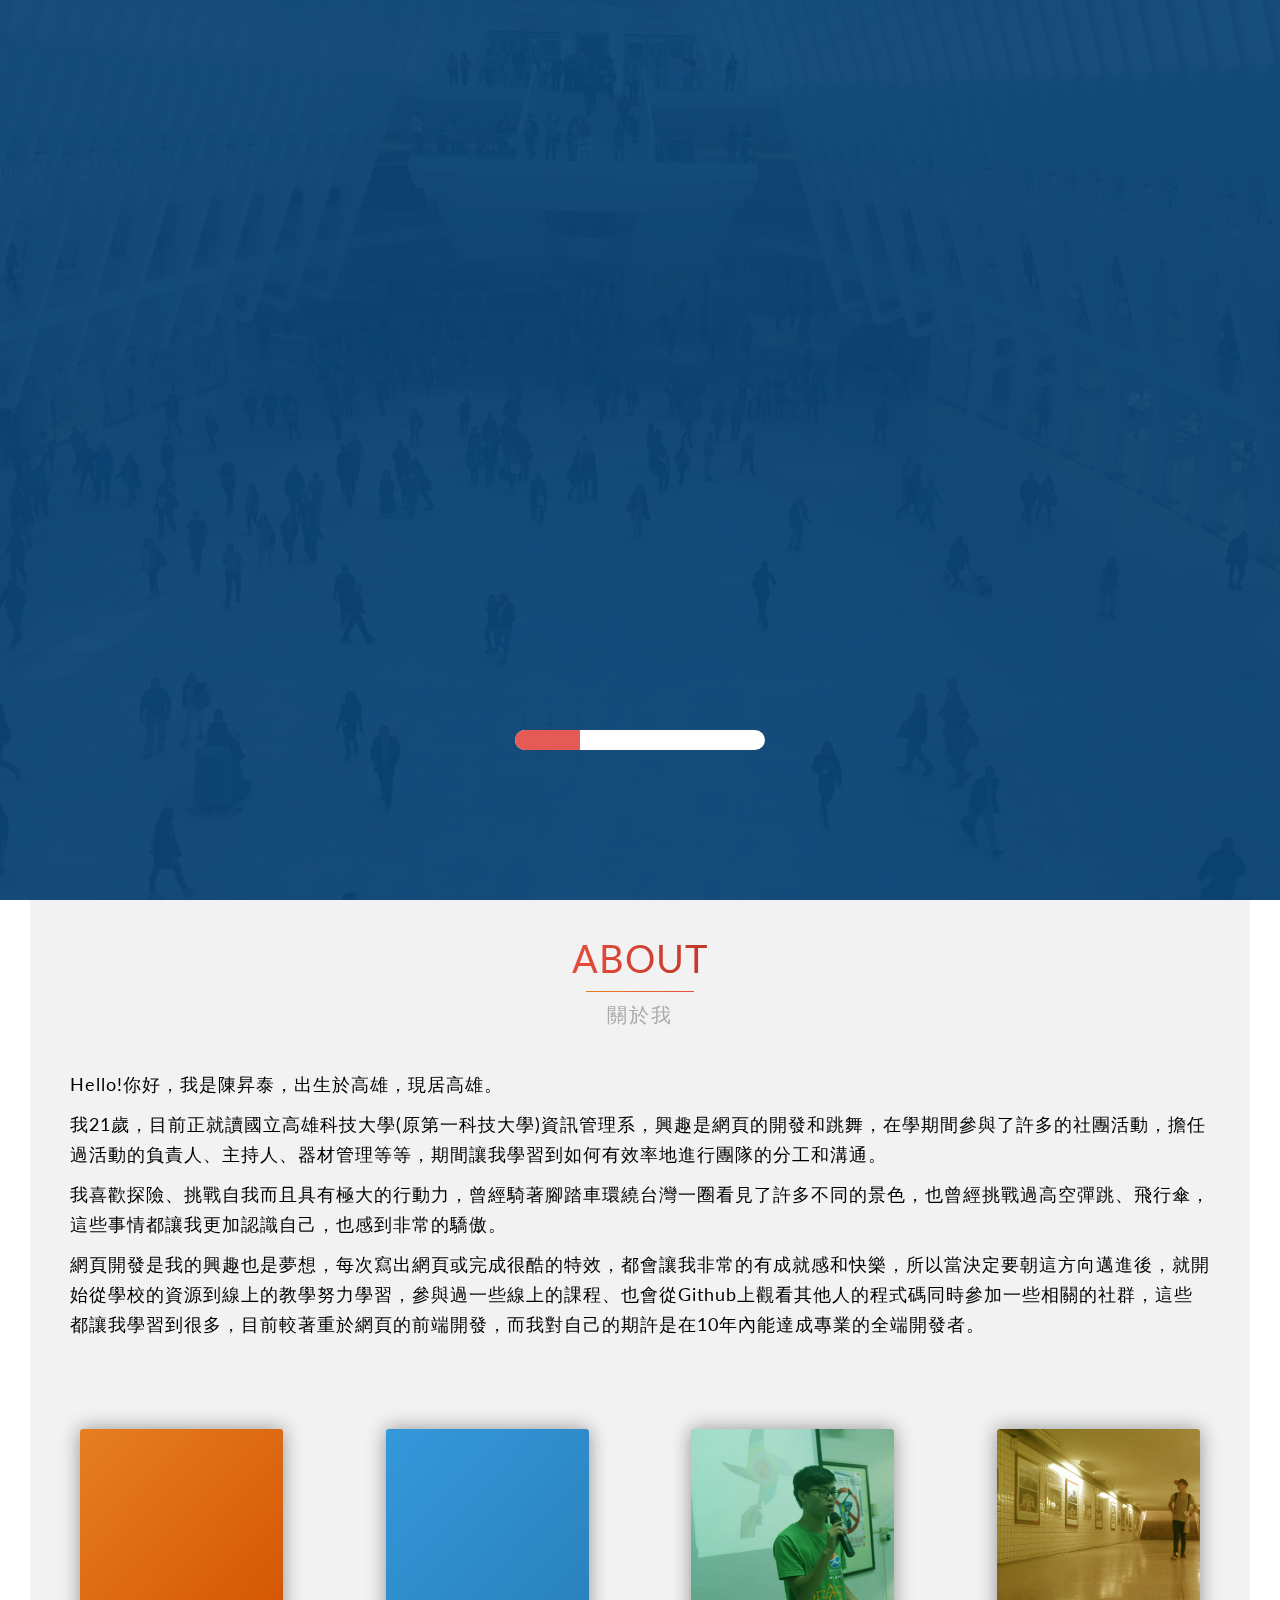
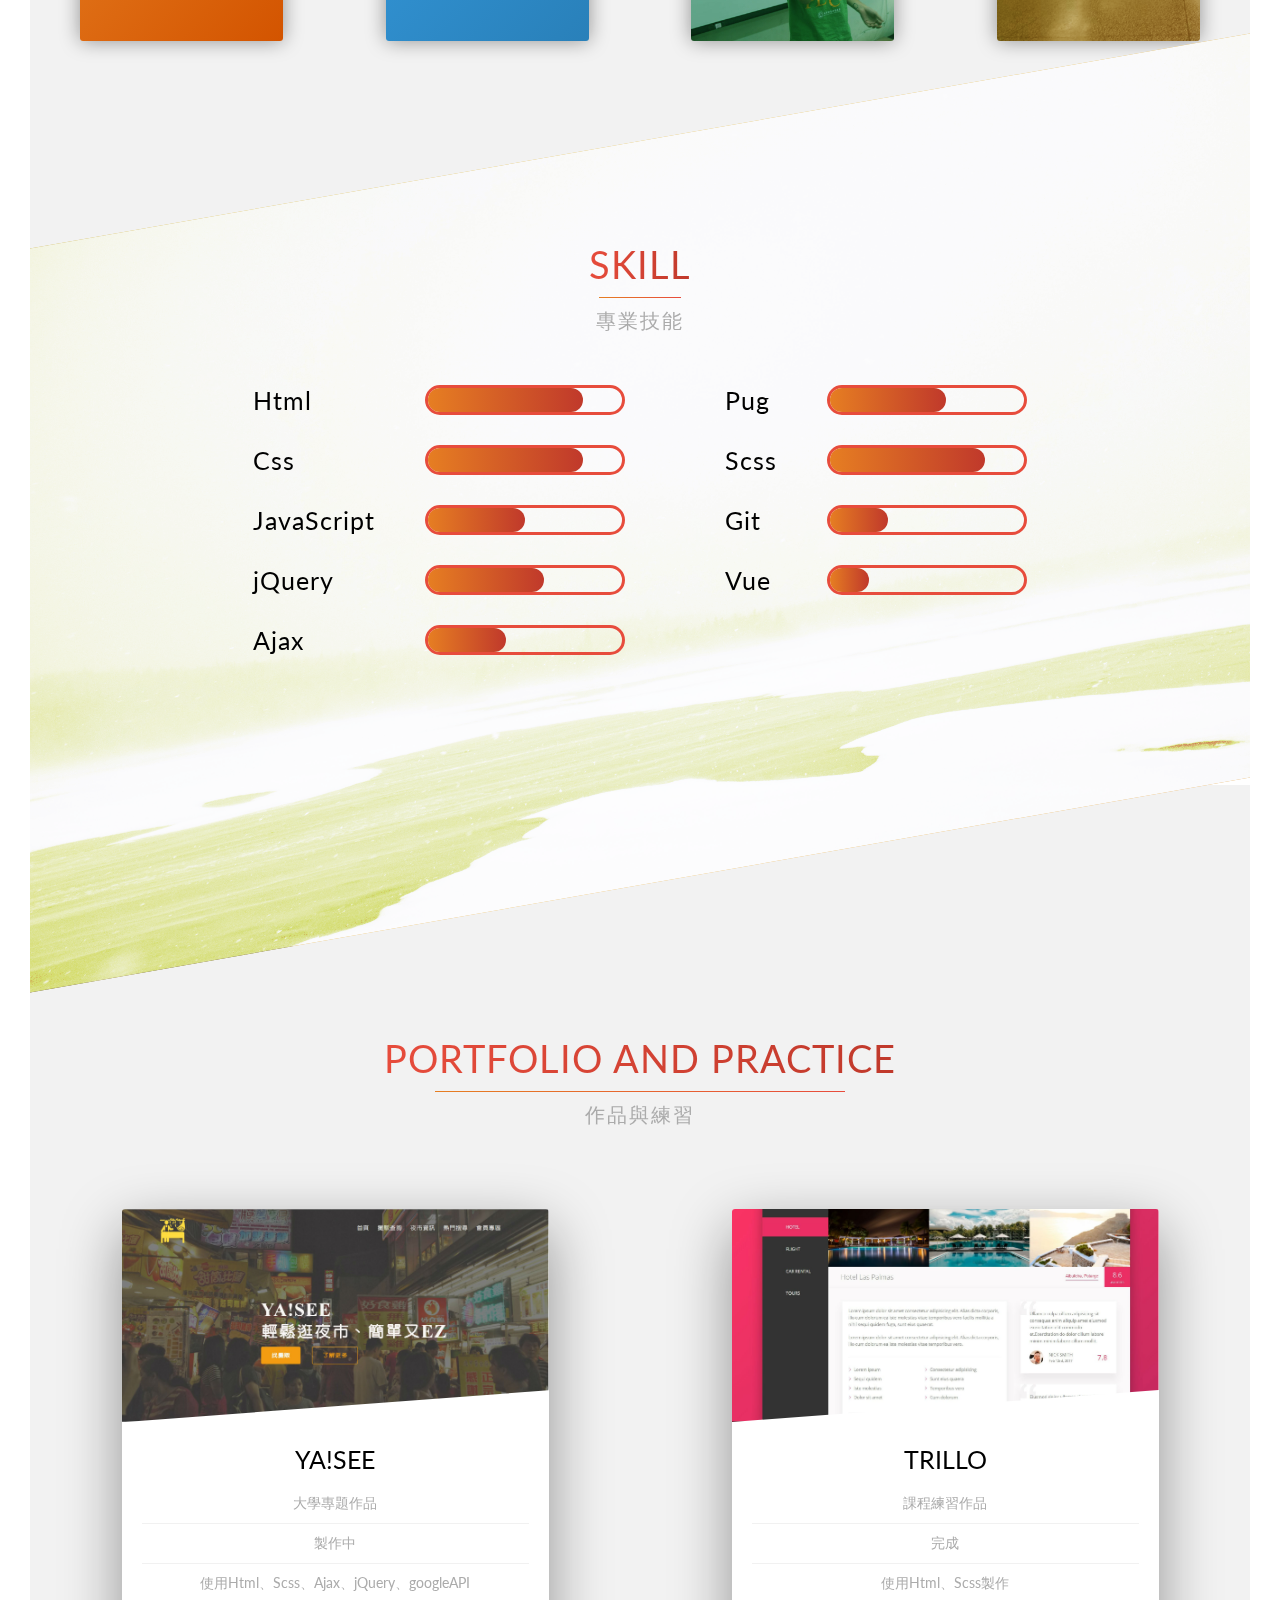
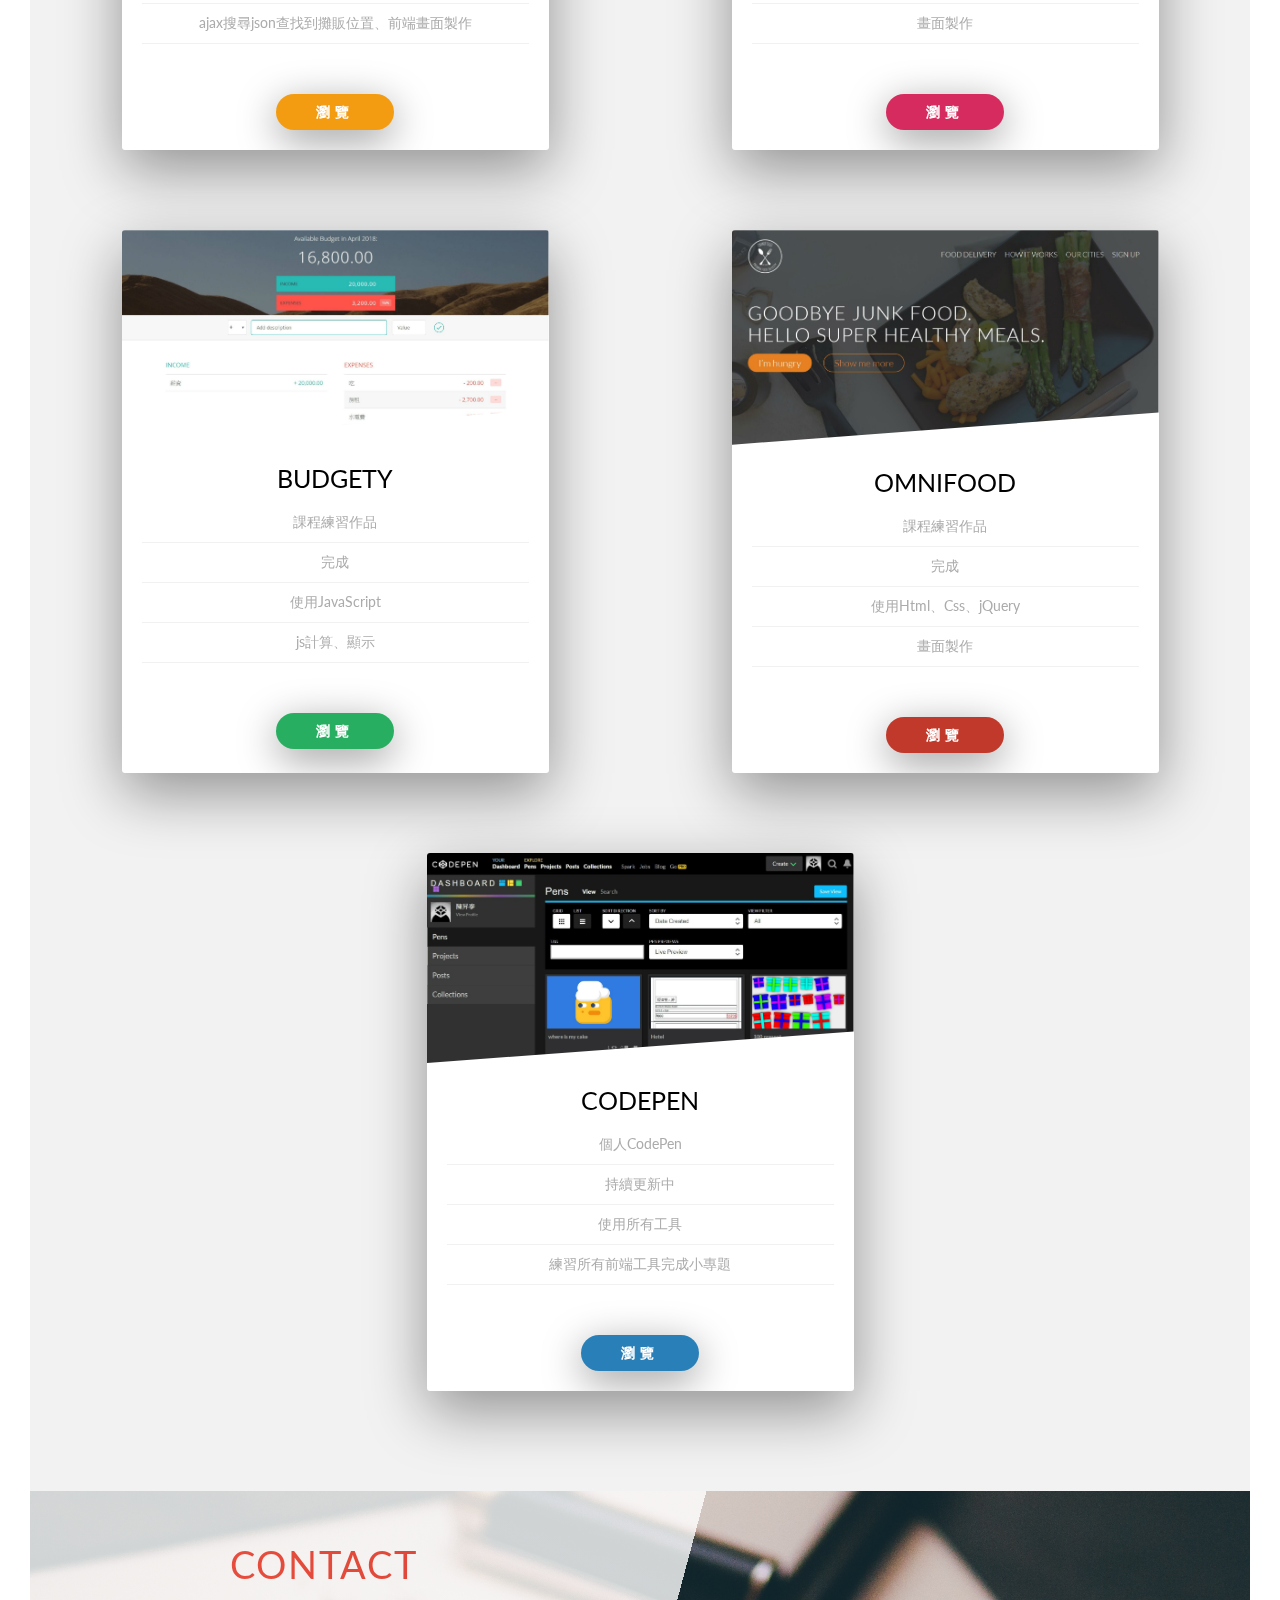
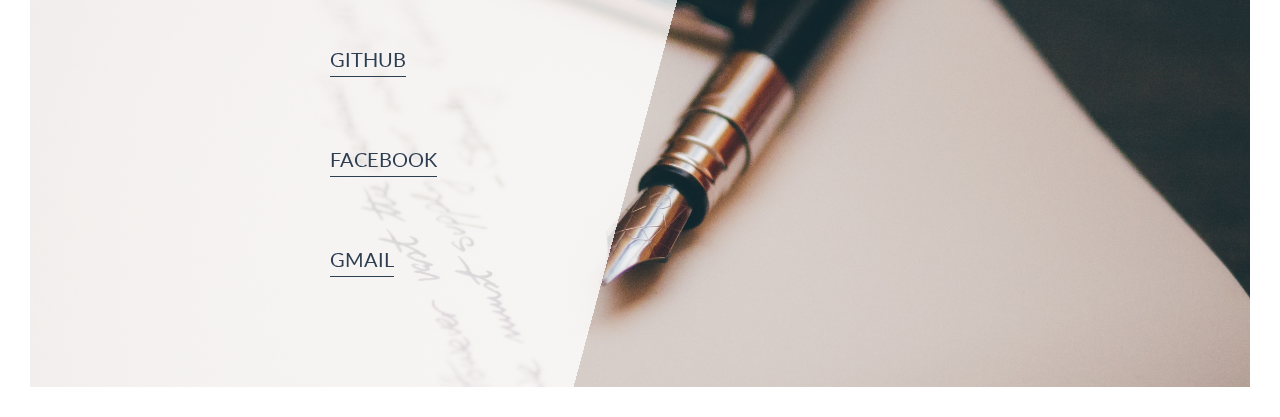
==== commit be0e49c9: "loading page" ====
--- a/index.html
+++ b/index.html
@@ -1 +1 @@
-<!DOCTYPE html><html lang="en"><head><meta charset="UTF-8"/><meta name="viewport" content="width=device-width, initial-scale=1.0"/><meta http-equiv="X-UA-Compatible" content="ie=edge"/><title>Yuoo</title><link rel="shortcut icon" href="/favicon/favicon.ico" type="image/x-icon"/><link rel="stylesheet" href="./css/style.css"/><link href="https://fonts.googleapis.com/css?family=Lato:300,400,400i,700,900" rel="stylesheet"/></head><body></body><main><div class="navigation"><div class="navigation__circle" id="menu"><svg class="icon--small icon__menu"><use xlink:href="./img/sprite.svg#icon-menu" id="icon_bar"></use></svg></div><nav class="navigation__nav" id="nav"><div class="bg-video"><video class="bg-video__content" autoplay="autoplay" muted="muted" loop="loop"><source src="./img/pencil_down.mp4" type="video/mp4"/><source src="./img/pencil_down.webm" type="video/webm"/></video></div><ul class="navigation__list"><li class="navigation__item"><a class="navigation__link" href="#header">01 Top of page</a></li><li class="navigation__item"><a class="navigation__link" href="#about">02 About</a></li><li class="navigation__item"><a class="navigation__link" href="#skill">03 Skill</a></li><li class="navigation__item"><a class="navigation__link" href="#portfolio">04 Portfolio & Practice</a></li><li class="navigation__item"><a class="navigation__link" href="#contact">05 Contact</a></li></ul></nav></div><header class="header" id="header"><div class="header__textbox"><div class="heading__primary"><h1 class="heading__primary--main">Hi! welcom my website</h1><span class="heading__primary--sub">I want to be a pro web developer</span><a class="btn btn--white btn--animated" href="#about">see more</a></div></div></header><section class="section-about" id="about"><div class="about"><div class="about__title"><div class="heading__secondary"><h2 class="heading__secondary--main">about</h2><span class="heading__secondary--sub">關於我</span></div></div><div class="about__container"><div class="about__bottom"><div class="about__photo"><div class="about__photo--1">&nbsp;</div><div class="about__photo--2">&nbsp;</div><div class="about__photo--3">&nbsp;</div><div class="about__photo--4">&nbsp;</div></div></div><div class="about__top"><p class="about__content">Hello!你好，我是陳昇泰，出生於高雄，現居高雄。</p><p class="about__content">我21歲，目前正就讀國立高雄科技大學(原第一科技大學)資訊管理系，興趣是網頁的開發和跳舞，在學期間參與了許多的社團活動，擔任過活動的負責人、主持人、器材管理等等，期間讓我學習到如何有效率地進行團隊的分工和溝通。</p><p class="about__content">我喜歡探險、挑戰自我而且具有極大的行動力，曾經騎著腳踏車環繞台灣一圈看見了許多不同的景色，也曾經挑戰過高空彈跳、飛行傘，這些事情都讓我更加認識自己，也感到非常的驕傲。</p><pp class="about__content">網頁開發是我的興趣也是夢想，每次寫出網頁或完成很酷的特效，都會讓我非常的有成就感和快樂，所以當決定要朝這方向邁進後，就開始從學校的資源到線上的教學努力學習，參與過一些線上的課程、也會從Github上觀看其他人的程式碼同時參加一些相關的社群，這些都讓我學習到很多，目前較著重於網頁的前端開發，而我對自己的期許是在10年內能達成專業的全端開發者。</pp></div></div></div></section><section class="section-skill" id="skill"><div class="skill"><div class="skill__title"><div class="heading__secondary"><h2 class="heading__secondary--main">skill</h2><span class="heading__secondary--sub">專業技能</span></div></div><div class="skill__container"><ul class="skill__list"><li class="skill__item">Html<div class="skill__bar"><div class="val--80"></div></div></li><li class="skill__item">Css<div class="skill__bar"><div class="val--80"></div></div></li><li class="skill__item">JavaScript<div class="skill__bar"><div class="val--50"></div></div></li><li class="skill__item">jQuery<div class="skill__bar"><div class="val--60"></div></div></li><li class="skill__item">Ajax<div class="skill__bar"><div class="val--40"></div></div></li></ul><ul class="skill__list"><li class="skill__item">Pug<div class="skill__bar"><div class="val--60"></div></div></li><li class="skill__item">Scss<div class="skill__bar"><div class="val--80"></div></div></li><li class="skill__item">Git<div class="skill__bar"><div class="val--30"></div></div></li><li class="skill__item">Vue<div class="skill__bar"><div class="val--20"></div></div></li></ul></div></div></section><section class="section-portfolio" id="portfolio"><div class="portfolio"><div class="portfolio__title"><div class="heading__secondary"><h2 class="heading__secondary--main">portfolio and practice</h2><span class="heading__secondary--sub">作品與練習</span></div></div><div class="portfolio__container"><div class="portfolio__box"><div class="portfolio__pic"><img class="portfolio__photo" src="./img/project1.jpg" alt="p1"/></div><div class="portfolio__content"><h3 class="heading__third">YA!SEE</h3><ul class="portfolio__list"><li class="portfolio__item">大學專題作品</li><li class="portfolio__item">製作中</li><li class="portfolio__item">使用Html、Scss、Ajax、jQuery、googleAPI</li><li class="portfolio__item">ajax搜尋json查找到攤販位置、前端畫面製作</li></ul><a class="btn btn--orange" href="#">瀏覽</a></div></div><div class="portfolio__box"><div class="portfolio__pic"><img class="portfolio__photo" src="./img/project2.jpg" alt="p2"/></div><div class="portfolio__content"><h3 class="heading__third">Trillo</h3><ul class="portfolio__list"><li class="portfolio__item">課程練習作品</li><li class="portfolio__item">完成</li><li class="portfolio__item">使用Html、Scss製作</li><li class="portfolio__item">畫面製作</li></ul><a class="btn btn--pinkred" href="#">瀏覽</a></div></div><div class="portfolio__box"><div class="portfolio__pic"><img class="portfolio__photo" src="./img/project3.jpg" alt="p3"/></div><div class="portfolio__content"><h3 class="heading__third">Budgety</h3><ul class="portfolio__list"><li class="portfolio__item">課程練習作品</li><li class="portfolio__item">完成</li><li class="portfolio__item">使用JavaScript</li><li class="portfolio__item">js計算、顯示</li></ul><a class="btn btn--green" href="#">瀏覽</a></div></div><div class="portfolio__box"><div class="portfolio__pic"><img class="portfolio__photo" src="./img/project4.jpg" alt="p1"/></div><div class="portfolio__content"><h3 class="heading__third">omnifood</h3><ul class="portfolio__list"><li class="portfolio__item">課程練習作品</li><li class="portfolio__item">完成</li><li class="portfolio__item">使用Html、Css、jQuery</li><li class="portfolio__item">畫面製作</li></ul><a class="btn btn--darkorange" href="#">瀏覽</a></div></div><div class="portfolio__box"><div class="portfolio__pic"><img class="portfolio__photo" src="./img/project5.jpg" alt="p5"/></div><div class="portfolio__content"><h3 class="heading__third">CodePen</h3><ul class="portfolio__list"><li class="portfolio__item">個人CodePen</li><li class="portfolio__item">持續更新中</li><li class="portfolio__item">使用所有工具</li><li class="portfolio__item">練習所有前端工具完成小專題</li></ul><a class="btn btn--blue" href="https://codepen.io/dashboard/" target="_blank">瀏覽</a></div></div></div></div></section><footer class="footer" id="contact"><div class="footer__title"><h2>contact</h2></div><div class="footer__box"><a class="footer__link footer__link--github" href="https://github.com/yuoo00" target="_blank">github</a><svg class="icon icon__github"><use xlink:href="./img/sprite.svg#icon-github"></use></svg></div><div class="footer__box"><a class="footer__link footer__link--facebook" href="https://www.facebook.com/profile.php?id=100000612690305&amp;ref=bookmarks" target="_blank">facebook</a><svg class="icon icon__facebook"><use xlink:href="./img/sprite.svg#icon-facebook"></use></svg></div><div class="footer__box"><a class="footer__link footer__link--gmail" href="mailto:yuoo1580@gmail.com" target="_blank">gmail    </a><svg class="icon icon__gmail"><use xlink:href="./img/sprite.svg#icon-gmail"></use></svg></div></footer></main><script src="https://ajax.googleapis.com/ajax/libs/jquery/3.3.1/jquery.min.js"></script><script src="./js/app.js"></script></html>+<!DOCTYPE html><html lang="en"><head><meta charset="UTF-8"/><meta name="viewport" content="width=device-width, initial-scale=1.0"/><meta http-equiv="X-UA-Compatible" content="ie=edge"/><title>Yuoo</title><link rel="shortcut icon" href="/favicon/favicon.ico" type="image/x-icon"/><link rel="stylesheet" href="./css/style.css"/><link href="https://fonts.googleapis.com/css?family=Lato:300,400,400i,700,900" rel="stylesheet"/></head><body></body><div class="loading-page" id="loading"><div class="loading-page__video-container"><video class="loading-page__video" autoplay="autoplay" loop="loop" muted="muted"><source src="./img/Oculus.mp4" type="video/mp4"/><source src="./img/Oculus.webm" type="video/webm"/></video></div><div class="loading-page__bg"></div><div class="loading-page__middle"><div class="loading-page__box1"><div class="loading-page__ball"></div></div><div class="loading-page__box2"><div class="loading-page__ball"></div></div><div class="loading-page__box3"><div class="loading-page__ball"></div></div><div class="loading-page__box4"><div class="loading-page__ball"></div></div><div class="loading-page__box5"><div class="loading-page__ball"></div></div><div class="loading-page__box6"><div class="loading-page__ball"></div></div><div class="loading-page__box7"><div class="loading-page__ball"></div></div><div class="loading-page__box8"><div class="loading-page__ball"></div></div><div class="loading-page__box9"><div class="loading-page__ball"></div></div><div class="loading-page__box10"><div class="loading-page__ball"></div></div><div class="loading-page__box11"><div class="loading-page__ball"></div></div><div class="loading-page__box12"><div class="loading-page__ball"></div></div><div class="loading-page__box13"><div class="loading-page__ball"></div></div><div class="loading-page__box14"><div class="loading-page__ball"></div></div><div class="loading-page__box15"><div class="loading-page__ball"></div></div><div class="loading-page__box16"><div class="loading-page__ball"></div></div><div class="loading-page__box17"><div class="loading-page__ball"></div></div><div class="loading-page__box18"><div class="loading-page__ball"></div></div><div class="loading-page__box19"><div class="loading-page__ball"></div></div><div class="loading-page__box20"><div class="loading-page__ball"></div></div><div class="loading-page__box21"><div class="loading-page__ball"></div></div><div class="loading-page__box22"><div class="loading-page__ball"></div></div><div class="loading-page__box23"><div class="loading-page__ball"></div></div><div class="loading-page__box24"><div class="loading-page__ball"></div></div><div class="loading-page__box25"><div class="loading-page__ball"></div></div><div class="loading-page__box26"><div class="loading-page__ball"></div></div><div class="loading-page__box27"><div class="loading-page__ball"></div></div><div class="loading-page__box28"><div class="loading-page__ball"></div></div><div class="loading-page__box29"><div class="loading-page__ball"></div></div><div class="loading-page__box30"><div class="loading-page__ball"></div></div></div><div class="loading-page__bar"><div class="bar-val" id="val"></div></div></div><main><div class="navigation"><div class="navigation__circle" id="menu"><svg class="icon--small icon__menu"><use xlink:href="./img/sprite.svg#icon-menu" id="icon_bar"></use></svg></div><nav class="navigation__nav" id="nav"><div class="bg-video"><video class="bg-video__content" autoplay="autoplay" muted="muted" loop="loop"><source src="./img/pencil_down.mp4" type="video/mp4"/><source src="./img/pencil_down.webm" type="video/webm"/></video></div><ul class="navigation__list"><li class="navigation__item"><a class="navigation__link" href="#header">01 Top of page</a></li><li class="navigation__item"><a class="navigation__link" href="#about">02 About</a></li><li class="navigation__item"><a class="navigation__link" href="#skill">03 Skill</a></li><li class="navigation__item"><a class="navigation__link" href="#portfolio">04 Portfolio & Practice</a></li><li class="navigation__item"><a class="navigation__link" href="#contact">05 Contact</a></li></ul></nav></div><header class="header" id="header"><div class="header__textbox"><div class="heading__primary"><h1 class="heading__primary--main">Hi! welcom my website</h1><span class="heading__primary--sub">I want to be a pro web developer</span><a class="btn btn--white btn--animated" href="#about">see more</a></div></div></header><section class="section-about" id="about"><div class="about"><div class="about__title"><div class="heading__secondary"><h2 class="heading__secondary--main">about</h2><span class="heading__secondary--sub">關於我</span></div></div><div class="about__container"><div class="about__bottom"><div class="about__photo"><div class="about__photo--1">&nbsp;</div><div class="about__photo--2">&nbsp;</div><div class="about__photo--3">&nbsp;</div><div class="about__photo--4">&nbsp;</div></div></div><div class="about__top"><p class="about__content">Hello!你好，我是陳昇泰，出生於高雄，現居高雄。</p><p class="about__content">我21歲，目前正就讀國立高雄科技大學(原第一科技大學)資訊管理系，興趣是網頁的開發和跳舞，在學期間參與了許多的社團活動，擔任過活動的負責人、主持人、器材管理等等，期間讓我學習到如何有效率地進行團隊的分工和溝通。</p><p class="about__content">我喜歡探險、挑戰自我而且具有極大的行動力，曾經騎著腳踏車環繞台灣一圈看見了許多不同的景色，也曾經挑戰過高空彈跳、飛行傘，這些事情都讓我更加認識自己，也感到非常的驕傲。</p><pp class="about__content">網頁開發是我的興趣也是夢想，每次寫出網頁或完成很酷的特效，都會讓我非常的有成就感和快樂，所以當決定要朝這方向邁進後，就開始從學校的資源到線上的教學努力學習，參與過一些線上的課程、也會從Github上觀看其他人的程式碼同時參加一些相關的社群，這些都讓我學習到很多，目前較著重於網頁的前端開發，而我對自己的期許是在10年內能達成專業的全端開發者。</pp></div></div></div></section><section class="section-skill" id="skill"><div class="skill"><div class="skill__title"><div class="heading__secondary"><h2 class="heading__secondary--main">skill</h2><span class="heading__secondary--sub">專業技能</span></div></div><div class="skill__container"><ul class="skill__list"><li class="skill__item">Html<div class="skill__bar"><div class="val--80"></div></div></li><li class="skill__item">Css<div class="skill__bar"><div class="val--80"></div></div></li><li class="skill__item">JavaScript<div class="skill__bar"><div class="val--50"></div></div></li><li class="skill__item">jQuery<div class="skill__bar"><div class="val--60"></div></div></li><li class="skill__item">Ajax<div class="skill__bar"><div class="val--40"></div></div></li></ul><ul class="skill__list"><li class="skill__item">Pug<div class="skill__bar"><div class="val--60"></div></div></li><li class="skill__item">Scss<div class="skill__bar"><div class="val--80"></div></div></li><li class="skill__item">Git<div class="skill__bar"><div class="val--30"></div></div></li><li class="skill__item">Vue<div class="skill__bar"><div class="val--20"></div></div></li></ul></div></div></section><section class="section-portfolio" id="portfolio"><div class="portfolio"><div class="portfolio__title"><div class="heading__secondary"><h2 class="heading__secondary--main">portfolio and practice</h2><span class="heading__secondary--sub">作品與練習</span></div></div><div class="portfolio__container"><div class="portfolio__box"><div class="portfolio__pic"><img class="portfolio__photo" src="./img/project1.jpg" alt="p1"/></div><div class="portfolio__content"><h3 class="heading__third">YA!SEE</h3><ul class="portfolio__list"><li class="portfolio__item">大學專題作品</li><li class="portfolio__item">製作中</li><li class="portfolio__item">使用Html、Scss、Ajax、jQuery、googleAPI</li><li class="portfolio__item">ajax搜尋json查找到攤販位置、前端畫面製作</li></ul><a class="btn btn--orange" href="#">瀏覽</a></div></div><div class="portfolio__box"><div class="portfolio__pic"><img class="portfolio__photo" src="./img/project2.jpg" alt="p2"/></div><div class="portfolio__content"><h3 class="heading__third">Trillo</h3><ul class="portfolio__list"><li class="portfolio__item">課程練習作品</li><li class="portfolio__item">完成</li><li class="portfolio__item">使用Html、Scss製作</li><li class="portfolio__item">畫面製作</li></ul><a class="btn btn--pinkred" href="#">瀏覽</a></div></div><div class="portfolio__box"><div class="portfolio__pic"><img class="portfolio__photo" src="./img/project3.jpg" alt="p3"/></div><div class="portfolio__content"><h3 class="heading__third">Budgety</h3><ul class="portfolio__list"><li class="portfolio__item">課程練習作品</li><li class="portfolio__item">完成</li><li class="portfolio__item">使用JavaScript</li><li class="portfolio__item">js計算、顯示</li></ul><a class="btn btn--green" href="#">瀏覽</a></div></div><div class="portfolio__box"><div class="portfolio__pic"><img class="portfolio__photo" src="./img/project4.jpg" alt="p1"/></div><div class="portfolio__content"><h3 class="heading__third">omnifood</h3><ul class="portfolio__list"><li class="portfolio__item">課程練習作品</li><li class="portfolio__item">完成</li><li class="portfolio__item">使用Html、Css、jQuery</li><li class="portfolio__item">畫面製作</li></ul><a class="btn btn--darkorange" href="#">瀏覽</a></div></div><div class="portfolio__box"><div class="portfolio__pic"><img class="portfolio__photo" src="./img/project5.jpg" alt="p5"/></div><div class="portfolio__content"><h3 class="heading__third">CodePen</h3><ul class="portfolio__list"><li class="portfolio__item">個人CodePen</li><li class="portfolio__item">持續更新中</li><li class="portfolio__item">使用所有工具</li><li class="portfolio__item">練習所有前端工具完成小專題</li></ul><a class="btn btn--blue" href="https://codepen.io/dashboard/" target="_blank">瀏覽</a></div></div></div></div></section><footer class="footer" id="contact"><div class="footer__title"><h2>contact</h2></div><div class="footer__box"><a class="footer__link footer__link--github" href="https://github.com/yuoo00" target="_blank">github</a><svg class="icon icon__github"><use xlink:href="./img/sprite.svg#icon-github"></use></svg></div><div class="footer__box"><a class="footer__link footer__link--facebook" href="https://www.facebook.com/profile.php?id=100000612690305&amp;ref=bookmarks" target="_blank">facebook</a><svg class="icon icon__facebook"><use xlink:href="./img/sprite.svg#icon-facebook"></use></svg></div><div class="footer__box"><a class="footer__link footer__link--gmail" href="mailto:yuoo1580@gmail.com" target="_blank">gmail    </a><svg class="icon icon__gmail"><use xlink:href="./img/sprite.svg#icon-gmail"></use></svg></div></footer></main><script src="https://ajax.googleapis.com/ajax/libs/jquery/3.3.1/jquery.min.js"></script><script src="./js/app.js"></script></html>--- a/css/style.css
+++ b/css/style.css
@@ -1 +1 @@
-﻿@import url("https://fonts.googleapis.com/css?family=Lato:100,300,300i,400");@-webkit-keyframes moveLeftIn{0%{opacity:0;-webkit-transform:translateX(-100%);transform:translateX(-100%)}50%{-webkit-transform:translateX(50px);transform:translateX(50px)}100%{opacity:1;-webkit-transform:translateX(0);transform:translateX(0)}}@keyframes moveLeftIn{0%{opacity:0;-webkit-transform:translateX(-100%);transform:translateX(-100%)}50%{-webkit-transform:translateX(50px);transform:translateX(50px)}100%{opacity:1;-webkit-transform:translateX(0);transform:translateX(0)}}@-webkit-keyframes moveRightIn{0%{opacity:0;-webkit-transform:translateX(100%);transform:translateX(100%)}50%{-webkit-transform:translateX(-50px);transform:translateX(-50px)}100%{-webkit-transform:translateX(0);transform:translateX(0);opacity:1}}@keyframes moveRightIn{0%{opacity:0;-webkit-transform:translateX(100%);transform:translateX(100%)}50%{-webkit-transform:translateX(-50px);transform:translateX(-50px)}100%{-webkit-transform:translateX(0);transform:translateX(0);opacity:1}}@-webkit-keyframes moveUpIn{0%{opacity:0;-webkit-transform:translateY(100%);transform:translateY(100%)}50%{-webkit-transform:translateY(20%);transform:translateY(20%)}100%{-webkit-transform:translateY(0);transform:translateY(0);opacity:1}}@keyframes moveUpIn{0%{opacity:0;-webkit-transform:translateY(100%);transform:translateY(100%)}50%{-webkit-transform:translateY(20%);transform:translateY(20%)}100%{-webkit-transform:translateY(0);transform:translateY(0);opacity:1}}@-webkit-keyframes bouns{0%{-webkit-transform:scale(1.2);transform:scale(1.2)}50%{-webkit-transform:scale(1.1);transform:scale(1.1)}100%{-webkit-transform:scale(1);transform:scale(1)}}@keyframes bouns{0%{-webkit-transform:scale(1.2);transform:scale(1.2)}50%{-webkit-transform:scale(1.1);transform:scale(1.1)}100%{-webkit-transform:scale(1);transform:scale(1)}}@-webkit-keyframes rotate{0%{-webkit-transform:rotate(30deg);transform:rotate(30deg)}33%{-webkit-transform:rotate(0);transform:rotate(0)}66%{-webkit-transform:rotate(-33deg);transform:rotate(-33deg)}100%{-webkit-transform:rotate(0deg);transform:rotate(0deg)}}@keyframes rotate{0%{-webkit-transform:rotate(30deg);transform:rotate(30deg)}33%{-webkit-transform:rotate(0);transform:rotate(0)}66%{-webkit-transform:rotate(-33deg);transform:rotate(-33deg)}100%{-webkit-transform:rotate(0deg);transform:rotate(0deg)}}*,*::after,*::before{margin:0;padding:0;-webkit-box-sizing:inherit;box-sizing:inherit}*:focus{outline:none}html{-webkit-box-sizing:border-box;box-sizing:border-box;font-size:62.5%}@media screen and (max-width: 62.5em){html{font-size:50%}}@media screen and (max-width: 31.25em){html{font-size:37.5%}}@media screen and (max-width: 18.75em){html{font-size:25%}}body{font-family:'Lato',微軟正黑體 ,sans-serif;padding:3rem}@media screen and (max-width: 47.1875em){body{padding:0}}.section-about{background-color:#f2f2f2;padding-top:20vh;padding-bottom:20rem;margin-top:-20vh}@media screen and (max-width: 31.25em){.section-about{padding-top:15vh}}.section-skill{padding-top:5rem;background-image:-webkit-gradient(linear, left top, right bottom, from(rgba(241,196,15,0.8)), to(rgba(243,156,18,0.8))),url("../img/skill-img.jpg");background-image:linear-gradient(to right bottom, rgba(241,196,15,0.8), rgba(243,156,18,0.8)),url("../img/skill-img.jpg");background-size:cover;background-blend-mode:color-dodge;padding-bottom:15rem;margin-top:-15rem;-webkit-transform:skewY(-10deg);transform:skewY(-10deg)}@media screen and (max-width: 26.25em){.section-skill{-webkit-transform:skewY(-5deg);transform:skewY(-5deg);padding-bottom:8rem;padding-top:2rem}}@media screen and (max-width: 18.75em){.section-skill{padding-top:0rem;padding-bottom:5rem}}.section-portfolio{padding-top:20rem;margin-top:-10rem;background-color:#f2f2f2;padding-bottom:10rem}@media screen and (max-width: 31.25em){.section-portfolio{padding-bottom:5rem;padding-top:15rem}}@media screen and (max-width: 18.75em){.section-portfolio{padding-top:10rem}}.footer{background-image:linear-gradient(105deg, rgba(255,255,255,0.8) 50%, transparent 50%),url("../img/footer.jpg");background-size:cover;background-position:right;display:-webkit-box;display:-ms-flexbox;display:flex;-webkit-box-orient:vertical;-webkit-box-direction:normal;-ms-flex-direction:column;flex-direction:column;-webkit-box-pack:center;-ms-flex-pack:center;justify-content:center;padding:5rem;padding-left:20rem}@media screen and (max-width: 47.1875em){.footer{padding-left:15rem}}@media screen and (max-width: 37.5em){.footer{background-image:linear-gradient(105deg, rgba(255,255,255,0.8) 70%, transparent 50%),url("../img/footer.jpg")}}@media screen and (max-width: 26.25em){.footer{background-image:linear-gradient(105deg, rgba(255,255,255,0.8) 100%, transparent 50%),url("../img/footer.jpg")}}@media screen and (max-width: 18.75em){.footer{padding-left:10rem}}.footer__box{display:-webkit-box;display:-ms-flexbox;display:flex;-webkit-box-orient:horizontal;-webkit-box-direction:reverse;-ms-flex-direction:row-reverse;flex-direction:row-reverse;-webkit-box-pack:end;-ms-flex-pack:end;justify-content:flex-end;-webkit-box-align:center;-ms-flex-align:center;align-items:center;margin-bottom:5rem}.footer__link:link,.footer__link:visited{font-size:2rem;text-transform:uppercase;margin-left:5rem;text-decoration:none;color:#2c3e50;border-bottom:1px solid currentColor;padding-bottom:.5rem;-webkit-transition:.2s;transition:.2s}@media screen and (max-width: 26.25em){.footer__link:link,.footer__link:visited{font-size:1.6rem;margin-left:2rem}}.footer__link:hover{-webkit-transform:translateY(-8px);transform:translateY(-8px);color:#e74c3c}.footer__link:active{-webkit-transform:translateY(-4px);transform:translateY(-4px)}.footer__title{display:-webkit-box;display:-ms-flexbox;display:flex;-webkit-box-orient:vertical;-webkit-box-direction:normal;-ms-flex-direction:column;flex-direction:column}.footer__title h2{font-size:3.8rem;font-weight:400;text-transform:uppercase;background-image:-webkit-gradient(linear, left top, right top, from(#e74c3c), to(#c0392b));background-image:linear-gradient(to right, #e74c3c, #c0392b);color:transparent;-webkit-background-clip:text;background-clip:text;margin-bottom:5rem;letter-spacing:2px}.icon{margin:0;padding:0;display:inline-block;width:5rem;height:5rem}@media screen and (max-width: 26.25em){.icon{width:3rem;height:3rem}}.icon--small{margin:0;padding:0;display:inline-block;width:3rem;height:3rem}.icon__menu{position:relative;top:50%;left:50%;-webkit-transform:translate(-50%, -50%);transform:translate(-50%, -50%)}.footer__link--github:hover+.icon__github{-webkit-animation:bouns 1s infinite linear;animation:bouns 1s infinite linear}.footer__link--facebook:hover+.icon__facebook{-webkit-animation:bouns 1s infinite linear;animation:bouns 1s infinite linear}.footer__link--gmail:hover+.icon__gmail{-webkit-animation:bouns 1s infinite linear;animation:bouns 1s infinite linear}.btn,.btn:link,.btn:visited{text-decoration:none;padding:1rem 4rem;border-radius:100rem;display:inline-block;font-size:1.4rem;letter-spacing:.5rem;line-height:1.6rem;margin-top:4rem;-webkit-box-shadow:0 1rem 4rem rgba(0,0,0,0.4);box-shadow:0 1rem 4rem rgba(0,0,0,0.4);-webkit-transition:.2s;transition:.2s;font-weight:700;position:relative;-webkit-backface-visibility:hidden;backface-visibility:hidden}.btn:hover{-webkit-transform:translateY(-3px);transform:translateY(-3px);-webkit-box-shadow:0 2rem 6rem rgba(0,0,0,0.4);box-shadow:0 2rem 6rem rgba(0,0,0,0.4)}.btn:hover::after{-webkit-transform:scaleY(1.4) scaleX(1.8);transform:scaleY(1.4) scaleX(1.8);opacity:0}.btn:active{-webkit-transform:translateY(-1px);transform:translateY(-1px);-webkit-box-shadow:0 1rem 2rem rgba(0,0,0,0.4);box-shadow:0 1rem 2rem rgba(0,0,0,0.4)}.btn::after{content:"";display:inline-block;height:100%;width:100%;border-radius:10rem;z-index:-1;-webkit-transition:all .4s;transition:all .4s;position:absolute;top:0;left:0}.btn--white{background-color:#fff;color:#131418}.btn--white::after{content:"";background-color:#fff}.btn--animated{-webkit-animation:moveUpIn 1s ease-in 1s;animation:moveUpIn 1s ease-in 1s;-webkit-animation-fill-mode:backwards;animation-fill-mode:backwards}.btn--blue{background-color:#2980b9;color:#fff}.btn--blue::after{content:"";background-color:#2980b9}.btn--orange{background-color:#f39c12;color:#fff}.btn--orange::after{content:"";background-color:#f39c12}.btn--pinkred{background-color:#d62b5f;color:#fff}.btn--pinkred::after{content:"";background-color:#d62b5f}.btn--green{background-color:#27ae60;color:#fff}.btn--green::after{content:"";background-color:#27ae60}.btn--darkorange{background-color:#c0392b;color:#fff}.btn--darkorange::after{content:"";background-color:#c0392b}.heading__primary{display:-webkit-box;display:-ms-flexbox;display:flex;-webkit-box-orient:vertical;-webkit-box-direction:normal;-ms-flex-direction:column;flex-direction:column;color:#fff;-webkit-box-align:center;-ms-flex-align:center;align-items:center;text-transform:uppercase;line-height:6rem}@media screen and (max-width: 31.25em){.heading__primary{line-height:4rem}}.heading__primary--main{letter-spacing:.5rem;font-size:5rem;font-weight:400;-webkit-animation:moveLeftIn 1.5s ease-out;animation:moveLeftIn 1.5s ease-out}@media screen and (max-width: 47.1875em){.heading__primary--main{font-size:4rem}}@media screen and (max-width: 26.25em){.heading__primary--main{font-size:2.5rem}}.heading__primary--sub{font-size:2rem;letter-spacing:.5rem;-webkit-animation:moveRightIn 1.5s ease-out;animation:moveRightIn 1.5s ease-out}@media screen and (max-width: 26.25em){.heading__primary--sub{font-size:1rem;letter-spacing:.2rem}}@media screen and (max-width: 18.75em){.heading__primary--sub{font-size:.8rem}}.heading__secondary{display:-webkit-box;display:-ms-flexbox;display:flex;-webkit-box-orient:vertical;-webkit-box-direction:normal;-ms-flex-direction:column;flex-direction:column;-webkit-box-align:center;-ms-flex-align:center;align-items:center;margin-top:5rem}.heading__secondary--main{display:inline-block;text-transform:uppercase;font-size:3.8rem;font-weight:400;background-image:-webkit-gradient(linear, left top, right top, from(#e74c3c), to(#c0392b));background-image:linear-gradient(to right, #e74c3c, #c0392b);color:transparent;-webkit-background-clip:text;background-clip:text;-webkit-transition:.5s;transition:.5s;letter-spacing:1px}@media screen and (max-width: 31.25em){.heading__secondary--main{font-size:3rem}}.heading__secondary--main::after{content:"";display:block;width:80%;height:1px;background-image:-webkit-gradient(linear, left top, right top, from(#e67e22), to(#e74c3c));background-image:linear-gradient(to right, #e67e22, #e74c3c);margin:1rem auto}.heading__secondary--main:hover{-webkit-transform:scale(1.15) skewY(2deg);transform:scale(1.15) skewY(2deg);text-shadow:0 0.5rem 1rem rgba(0,0,0,0.6)}.heading__secondary--sub{font-size:2rem;letter-spacing:2px;color:rgba(167,167,167,0.95)}.heading__third{font-size:2.5rem;text-transform:uppercase;font-weight:400;margin-bottom:2rem}.navigation__circle{width:5rem;height:5rem;border-radius:50%;position:fixed;top:5rem;right:5rem;z-index:500;-webkit-animation:rotate 5s linear infinite alternate;animation:rotate 5s linear infinite alternate;-webkit-box-shadow:0 0 1rem rgba(0,0,0,0.4);box-shadow:0 0 1rem rgba(0,0,0,0.4);-webkit-transition:.2s;transition:.2s}@media screen and (max-width: 31.25em){.navigation__circle{top:2rem;right:2rem}}.navigation__circle:hover{top:4.4rem;-webkit-box-shadow:0 1rem 4rem rgba(0,0,0,0.4);box-shadow:0 1rem 4rem rgba(0,0,0,0.4)}.navigation__circle:active{-webkit-animation-play-state:paused;animation-play-state:paused;top:4.7rem;-webkit-box-shadow:0 1rem 2rem rgba(0,0,0,0.4);box-shadow:0 1rem 2rem rgba(0,0,0,0.4)}.navigation__nav{height:100vh;width:100vw;position:fixed;top:0;left:0;z-index:200;display:none;margin:0;padding:0}.navigation__list{height:100%;list-style:none;display:-webkit-box;display:-ms-flexbox;display:flex;-webkit-box-orient:vertical;-webkit-box-direction:normal;-ms-flex-direction:column;flex-direction:column;-webkit-box-pack:center;-ms-flex-pack:center;justify-content:center;-webkit-box-align:center;-ms-flex-align:center;align-items:center;background-color:rgba(255,255,255,0.4)}.navigation__item{margin-bottom:2rem;-webkit-transition:.2s;transition:.2s;padding:2rem;background-image:-webkit-gradient(linear, left top, right bottom, color-stop(50%, transparent), color-stop(50%, #e74c3c));background-image:linear-gradient(to right bottom, transparent 50%, #e74c3c 50%);background-size:300%;border-radius:3px;-webkit-transition:.5s;transition:.5s}.navigation__item:hover{background-image:-webkit-gradient(linear, left top, right bottom, color-stop(50%, transparent), color-stop(50%, #e74c3c));background-image:linear-gradient(to right bottom, transparent 50%, #e74c3c 50%);background-position:100%}@media screen and (max-width: 31.25em){.navigation__item{margin-bottom:1rem;padding:1rem}}@media screen and (max-width: 26.25em){.navigation__item{padding:.5rem}}.navigation__item:hover .navigation__link{color:#fff}.navigation__link:link,.navigation__link:visited{text-decoration:none;color:#000;font-size:4rem;text-transform:uppercase;letter-spacing:2px;-webkit-transition:.2s;transition:.2s;position:relative;opacity:1}@media screen and (max-width: 31.25em){.navigation__link:link,.navigation__link:visited{font-size:3rem;letter-spacing:0}}@media screen and (max-width: 26.25em){.navigation__link:link,.navigation__link:visited{font-size:2.5rem}}.bg-video{height:100%;width:100%;position:absolute;top:0;left:0;z-index:-1;overflow:hidden}.bg-video__content{width:100%;height:100%;-o-object-fit:cover;object-fit:cover}.header{height:95vh;width:100%;background-image:-webkit-gradient(linear, left top, right bottom, from(rgba(230,126,34,0.8)), to(rgba(192,57,43,0.8))),url("../img/hero.jpg");background-image:linear-gradient(to right bottom, rgba(230,126,34,0.8), rgba(192,57,43,0.8)),url("../img/hero.jpg");background-size:cover;background-position:bottom;-webkit-clip-path:polygon(0 0, 100% 0, 100% 75vh, 0 100%);clip-path:polygon(0 0, 100% 0, 100% 75vh, 0 100%);display:-webkit-box;display:-ms-flexbox;display:flex;-webkit-box-pack:center;-ms-flex-pack:center;justify-content:center;-webkit-box-align:center;-ms-flex-align:center;align-items:center}@media screen and (max-width: 26.25em){.header{-webkit-clip-path:polygon(0 0, 100% 0, 100% 85vh, 0 100%);clip-path:polygon(0 0, 100% 0, 100% 85vh, 0 100%)}}.header__textbox{margin-top:-8rem}.about{overflow:hidden}.about__container{display:-webkit-box;display:-ms-flexbox;display:flex;-webkit-box-orient:vertical;-webkit-box-direction:reverse;-ms-flex-direction:column-reverse;flex-direction:column-reverse}.about__top{padding:4rem;font-size:1.8rem;letter-spacing:1px;line-height:3rem}@media screen and (max-width: 31.25em){.about__top{padding:3rem}}@media screen and (max-width: 18.75em){.about__top{padding:2rem;line-height:2.5rem;font-size:1.4rem}}.about__content{margin-bottom:1rem}@media screen and (max-width: 18.75em){.about__content{margin-bottom:0}}.about__bottom{position:relative;display:-webkit-box;display:-ms-flexbox;display:flex;padding:5rem;-webkit-box-pack:center;-ms-flex-pack:center;justify-content:center;-webkit-box-align:baseline;-ms-flex-align:baseline;align-items:baseline}@media screen and (max-width: 47.1875em){.about__bottom{padding:3rem}}@media screen and (max-width: 18.75em){.about__bottom{padding-top:1rem}}.about__photo{display:-webkit-box;display:-ms-flexbox;display:flex;-webkit-box-pack:justify;-ms-flex-pack:justify;justify-content:space-between;width:100%}@media screen and (max-width: 26.25em){.about__photo{margin:2rem;-ms-flex-wrap:wrap;flex-wrap:wrap}}.about__photo--1{padding:10rem;height:20%;display:block;background-size:cover;border-radius:3px;-webkit-box-shadow:0 0 2rem rgba(0,0,0,0.4);box-shadow:0 0 2rem rgba(0,0,0,0.4);-webkit-transition:.5s;transition:.5s;background-image:-webkit-gradient(linear, left top, right bottom, from(#e67e22), to(#d35400)),url("../img/me1.jpg");background-image:linear-gradient(to right bottom, #e67e22, #d35400),url("../img/me1.jpg");background-blend-mode:soft-light}.about__photo--1:hover{-webkit-transform:scale(1.1) translateY(-10px);transform:scale(1.1) translateY(-10px);-webkit-box-shadow:0 1rem 3rem rgba(0,0,0,0.4);box-shadow:0 1rem 3rem rgba(0,0,0,0.4)}@media screen and (max-width: 47.1875em){.about__photo--1{padding:8rem}}@media screen and (max-width: 37.5em){.about__photo--1{padding:5rem}}@media screen and (max-width: 26.25em){.about__photo--1{padding:5rem;-webkit-box-flex:40%;-ms-flex:40%;flex:40%}}.about__photo--1:hover{background-image:url("../img/me1.jpg")}.about__photo--2{padding:10rem;height:20%;display:block;background-size:cover;border-radius:3px;-webkit-box-shadow:0 0 2rem rgba(0,0,0,0.4);box-shadow:0 0 2rem rgba(0,0,0,0.4);-webkit-transition:.5s;transition:.5s;background-image:-webkit-gradient(linear, left top, right bottom, from(#3498db), to(#2980b9)),url("../img/me2.jpg");background-image:linear-gradient(to right bottom, #3498db, #2980b9),url("../img/me2.jpg");background-blend-mode:soft-light}.about__photo--2:hover{-webkit-transform:scale(1.1) translateY(-10px);transform:scale(1.1) translateY(-10px);-webkit-box-shadow:0 1rem 3rem rgba(0,0,0,0.4);box-shadow:0 1rem 3rem rgba(0,0,0,0.4)}@media screen and (max-width: 47.1875em){.about__photo--2{padding:8rem}}@media screen and (max-width: 37.5em){.about__photo--2{padding:5rem}}@media screen and (max-width: 26.25em){.about__photo--2{padding:5rem;-webkit-box-flex:40%;-ms-flex:40%;flex:40%}}.about__photo--2:hover{background-image:url("../img/me2.jpg")}.about__photo--3{padding:10rem;height:20%;display:block;background-size:cover;border-radius:3px;-webkit-box-shadow:0 0 2rem rgba(0,0,0,0.4);box-shadow:0 0 2rem rgba(0,0,0,0.4);-webkit-transition:.5s;transition:.5s;background-image:-webkit-gradient(linear, left top, right bottom, from(#2ecc71), to(#27ae60)),url("../img/me3.jpg");background-image:linear-gradient(to right bottom, #2ecc71, #27ae60),url("../img/me3.jpg");background-blend-mode:soft-light}.about__photo--3:hover{-webkit-transform:scale(1.1) translateY(-10px);transform:scale(1.1) translateY(-10px);-webkit-box-shadow:0 1rem 3rem rgba(0,0,0,0.4);box-shadow:0 1rem 3rem rgba(0,0,0,0.4)}@media screen and (max-width: 47.1875em){.about__photo--3{padding:8rem}}@media screen and (max-width: 37.5em){.about__photo--3{padding:5rem}}@media screen and (max-width: 26.25em){.about__photo--3{padding:5rem;-webkit-box-flex:40%;-ms-flex:40%;flex:40%}}.about__photo--3:hover{background-image:url("../img/me3.jpg")}.about__photo--4{padding:10rem;height:20%;display:block;background-size:cover;border-radius:3px;-webkit-box-shadow:0 0 2rem rgba(0,0,0,0.4);box-shadow:0 0 2rem rgba(0,0,0,0.4);-webkit-transition:.5s;transition:.5s;background-image:-webkit-gradient(linear, left top, right bottom, from(#f1c40f), to(#f39c12)),url("../img/me4.jpg");background-image:linear-gradient(to right bottom, #f1c40f, #f39c12),url("../img/me4.jpg");background-blend-mode:soft-light}.about__photo--4:hover{-webkit-transform:scale(1.1) translateY(-10px);transform:scale(1.1) translateY(-10px);-webkit-box-shadow:0 1rem 3rem rgba(0,0,0,0.4);box-shadow:0 1rem 3rem rgba(0,0,0,0.4)}@media screen and (max-width: 47.1875em){.about__photo--4{padding:8rem}}@media screen and (max-width: 37.5em){.about__photo--4{padding:5rem}}@media screen and (max-width: 26.25em){.about__photo--4{padding:5rem;-webkit-box-flex:40%;-ms-flex:40%;flex:40%}}.about__photo--4:hover{background-image:url("../img/me4.jpg")}.skill{display:-webkit-box;display:-ms-flexbox;display:flex;-webkit-box-orient:vertical;-webkit-box-direction:normal;-ms-flex-direction:column;flex-direction:column;-webkit-box-align:center;-ms-flex-align:center;align-items:center;-webkit-transform:skewY(10deg);transform:skewY(10deg)}@media screen and (max-width: 26.25em){.skill{-webkit-transform:skewY(5deg);transform:skewY(5deg)}}.skill__container{display:-webkit-box;display:-ms-flexbox;display:flex}.skill__list{list-style:none;font-size:2.5rem;font-weight:400i;padding:5rem;letter-spacing:1px}@media screen and (max-width: 37.5em){.skill__list{font-size:1.8rem;padding:2rem}}.skill__item{margin-bottom:3rem;display:-webkit-box;display:-ms-flexbox;display:flex;-webkit-box-pack:justify;-ms-flex-pack:justify;justify-content:space-between}.skill__bar{border:3px solid #e74c3c;width:20rem;border-radius:100rem;margin-left:5rem}@media screen and (max-width: 47.1875em){.skill__bar{width:15rem}}@media screen and (max-width: 37.5em){.skill__bar{width:8rem;margin-left:1rem}}@media screen and (max-width: 18.75em){.skill__bar{width:5rem;margin-left:.5rem}}.val--80{height:100%;width:80%;background-image:-webkit-gradient(linear, left top, right top, from(#e67e22), to(#c0392b));background-image:linear-gradient(to right, #e67e22, #c0392b);border-radius:100rem}.val--60{height:100%;width:60%;background-image:-webkit-gradient(linear, left top, right top, from(#e67e22), to(#c0392b));background-image:linear-gradient(to right, #e67e22, #c0392b);border-radius:100rem}.val--50{height:100%;width:50%;background-image:-webkit-gradient(linear, left top, right top, from(#e67e22), to(#c0392b));background-image:linear-gradient(to right, #e67e22, #c0392b);border-radius:100rem}.val--40{height:100%;width:40%;background-image:-webkit-gradient(linear, left top, right top, from(#e67e22), to(#c0392b));background-image:linear-gradient(to right, #e67e22, #c0392b);border-radius:100rem}.val--30{height:100%;width:30%;background-image:-webkit-gradient(linear, left top, right top, from(#e67e22), to(#c0392b));background-image:linear-gradient(to right, #e67e22, #c0392b);border-radius:100rem}.val--20{height:100%;width:20%;background-image:-webkit-gradient(linear, left top, right top, from(#e67e22), to(#c0392b));background-image:linear-gradient(to right, #e67e22, #c0392b);border-radius:100rem}.portfolio__container{display:-webkit-box;display:-ms-flexbox;display:flex;-ms-flex-wrap:wrap;flex-wrap:wrap;-ms-flex-pack:distribute;justify-content:space-around}@media screen and (max-width: 31.25em){.portfolio__container{-webkit-box-orient:vertical;-webkit-box-direction:normal;-ms-flex-direction:column;flex-direction:column;padding:1rem 10rem}}@media screen and (max-width: 26.25em){.portfolio__container{padding:1rem 5rem}}@media screen and (max-width: 18.75em){.portfolio__container{padding:1rem}}.portfolio__box{display:-webkit-box;display:-ms-flexbox;display:flex;-webkit-box-orient:vertical;-webkit-box-direction:normal;-ms-flex-direction:column;flex-direction:column;text-align:center;-webkit-box-flex:0;-ms-flex:0 0 35%;flex:0 0 35%;margin-top:8rem;-webkit-box-shadow:0 2rem 6rem rgba(0,0,0,0.4);box-shadow:0 2rem 6rem rgba(0,0,0,0.4);border-radius:3px;overflow:hidden;background-color:#fff;-webkit-transition:.3s;transition:.3s}.portfolio__box:hover{-webkit-transform:translateX(-5px) translateY(-5px) scale(1.05);transform:translateX(-5px) translateY(-5px) scale(1.05);-webkit-box-shadow:0 3rem 8rem rgba(0,0,0,0.4);box-shadow:0 3rem 8rem rgba(0,0,0,0.4)}@media screen and (max-width: 31.25em){.portfolio__box{-webkit-box-flex:1;-ms-flex:1;flex:1;margin-top:3rem}}.portfolio__photo{width:100%;-webkit-clip-path:polygon(0 0, 100% 0, 100% 85%, 0 100%);clip-path:polygon(0 0, 100% 0, 100% 85%, 0 100%)}.portfolio__list{list-style:none}.portfolio__item{font-size:1.4rem;margin-bottom:1rem;color:rgba(167,167,167,0.95);padding-bottom:1rem;border-bottom:1px solid #f1f1f1}.portfolio__content{padding:2rem}
+﻿@import url("https://fonts.googleapis.com/css?family=Lato:100,300,300i,400");*,*::after,*::before{margin:0;padding:0;-webkit-box-sizing:inherit;box-sizing:inherit}*:focus{outline:none}html{-webkit-box-sizing:border-box;box-sizing:border-box;font-size:62.5%}@media screen and (max-width: 62.5em){html{font-size:50%}}@media screen and (max-width: 31.25em){html{font-size:37.5%}}@media screen and (max-width: 18.75em){html{font-size:25%}}body{font-family:'Lato',微軟正黑體 ,sans-serif;padding:3rem}@media screen and (max-width: 47.1875em){body{padding:0}}@-webkit-keyframes moveLeftIn{0%{opacity:0;-webkit-transform:translateX(-100%);transform:translateX(-100%)}50%{-webkit-transform:translateX(50px);transform:translateX(50px)}100%{opacity:1;-webkit-transform:translateX(0);transform:translateX(0)}}@keyframes moveLeftIn{0%{opacity:0;-webkit-transform:translateX(-100%);transform:translateX(-100%)}50%{-webkit-transform:translateX(50px);transform:translateX(50px)}100%{opacity:1;-webkit-transform:translateX(0);transform:translateX(0)}}@-webkit-keyframes moveRightIn{0%{opacity:0;-webkit-transform:translateX(100%);transform:translateX(100%)}50%{-webkit-transform:translateX(-50px);transform:translateX(-50px)}100%{-webkit-transform:translateX(0);transform:translateX(0);opacity:1}}@keyframes moveRightIn{0%{opacity:0;-webkit-transform:translateX(100%);transform:translateX(100%)}50%{-webkit-transform:translateX(-50px);transform:translateX(-50px)}100%{-webkit-transform:translateX(0);transform:translateX(0);opacity:1}}@-webkit-keyframes moveUpIn{0%{opacity:0;-webkit-transform:translateY(100%);transform:translateY(100%)}50%{-webkit-transform:translateY(20%);transform:translateY(20%)}100%{-webkit-transform:translateY(0);transform:translateY(0);opacity:1}}@keyframes moveUpIn{0%{opacity:0;-webkit-transform:translateY(100%);transform:translateY(100%)}50%{-webkit-transform:translateY(20%);transform:translateY(20%)}100%{-webkit-transform:translateY(0);transform:translateY(0);opacity:1}}@-webkit-keyframes bouns{0%{-webkit-transform:scale(1.2);transform:scale(1.2)}50%{-webkit-transform:scale(1.1);transform:scale(1.1)}100%{-webkit-transform:scale(1);transform:scale(1)}}@keyframes bouns{0%{-webkit-transform:scale(1.2);transform:scale(1.2)}50%{-webkit-transform:scale(1.1);transform:scale(1.1)}100%{-webkit-transform:scale(1);transform:scale(1)}}@-webkit-keyframes rotate{0%{-webkit-transform:rotate(30deg);transform:rotate(30deg)}33%{-webkit-transform:rotate(0);transform:rotate(0)}66%{-webkit-transform:rotate(-33deg);transform:rotate(-33deg)}100%{-webkit-transform:rotate(0deg);transform:rotate(0deg)}}@keyframes rotate{0%{-webkit-transform:rotate(30deg);transform:rotate(30deg)}33%{-webkit-transform:rotate(0);transform:rotate(0)}66%{-webkit-transform:rotate(-33deg);transform:rotate(-33deg)}100%{-webkit-transform:rotate(0deg);transform:rotate(0deg)}}@-webkit-keyframes loading{0%{-webkit-transform:translate(10rem 10rem);transform:translate(10rem 10rem);background-color:#fff}50%{background-color:#E55A54;border-radius:0;-webkit-transform:scale(1.1) translate(10rem);transform:scale(1.1) translate(10rem)}100%{-webkit-transform:translate(0) scale(1);transform:translate(0) scale(1)}}@keyframes loading{0%{-webkit-transform:translate(10rem 10rem);transform:translate(10rem 10rem);background-color:#fff}50%{background-color:#E55A54;border-radius:0;-webkit-transform:scale(1.1) translate(10rem);transform:scale(1.1) translate(10rem)}100%{-webkit-transform:translate(0) scale(1);transform:translate(0) scale(1)}}@-webkit-keyframes completeAni{50%{-webkit-transform:rotate(180) scale(0.5);transform:rotate(180) scale(0.5)}100%{opacity:0}}@keyframes completeAni{50%{-webkit-transform:rotate(180) scale(0.5);transform:rotate(180) scale(0.5)}100%{opacity:0}}.section-about{background-color:#f2f2f2;padding-top:20vh;padding-bottom:20rem;margin-top:-20vh}@media screen and (max-width: 31.25em){.section-about{padding-top:15vh}}.section-skill{padding-top:5rem;background-image:-webkit-gradient(linear, left top, right bottom, from(rgba(241,196,15,0.8)), to(rgba(243,156,18,0.8))),url("../img/skill-img.jpg");background-image:linear-gradient(to right bottom, rgba(241,196,15,0.8), rgba(243,156,18,0.8)),url("../img/skill-img.jpg");background-size:cover;background-blend-mode:color-dodge;padding-bottom:15rem;margin-top:-15rem;-webkit-transform:skewY(-10deg);transform:skewY(-10deg)}@media screen and (max-width: 26.25em){.section-skill{-webkit-transform:skewY(-5deg);transform:skewY(-5deg);padding-bottom:8rem;padding-top:2rem}}@media screen and (max-width: 18.75em){.section-skill{padding-top:0rem;padding-bottom:5rem}}.section-portfolio{padding-top:20rem;margin-top:-10rem;background-color:#f2f2f2;padding-bottom:10rem}@media screen and (max-width: 31.25em){.section-portfolio{padding-bottom:5rem;padding-top:15rem}}@media screen and (max-width: 18.75em){.section-portfolio{padding-top:10rem}}.footer{background-image:linear-gradient(105deg, rgba(255,255,255,0.8) 50%, transparent 50%),url("../img/footer.jpg");background-size:cover;background-position:right;display:-webkit-box;display:-ms-flexbox;display:flex;-webkit-box-orient:vertical;-webkit-box-direction:normal;-ms-flex-direction:column;flex-direction:column;-webkit-box-pack:center;-ms-flex-pack:center;justify-content:center;padding:5rem;padding-left:20rem}@media screen and (max-width: 47.1875em){.footer{padding-left:15rem}}@media screen and (max-width: 37.5em){.footer{background-image:linear-gradient(105deg, rgba(255,255,255,0.8) 70%, transparent 50%),url("../img/footer.jpg")}}@media screen and (max-width: 26.25em){.footer{background-image:linear-gradient(105deg, rgba(255,255,255,0.8) 100%, transparent 50%),url("../img/footer.jpg")}}@media screen and (max-width: 18.75em){.footer{padding-left:10rem}}.footer__box{display:-webkit-box;display:-ms-flexbox;display:flex;-webkit-box-orient:horizontal;-webkit-box-direction:reverse;-ms-flex-direction:row-reverse;flex-direction:row-reverse;-webkit-box-pack:end;-ms-flex-pack:end;justify-content:flex-end;-webkit-box-align:center;-ms-flex-align:center;align-items:center;margin-bottom:5rem}.footer__link:link,.footer__link:visited{font-size:2rem;text-transform:uppercase;margin-left:5rem;text-decoration:none;color:#2c3e50;border-bottom:1px solid currentColor;padding-bottom:.5rem;-webkit-transition:.2s;transition:.2s}@media screen and (max-width: 26.25em){.footer__link:link,.footer__link:visited{font-size:1.6rem;margin-left:2rem}}.footer__link:hover{-webkit-transform:translateY(-8px);transform:translateY(-8px);color:#e74c3c}.footer__link:active{-webkit-transform:translateY(-4px);transform:translateY(-4px)}.footer__title{display:-webkit-box;display:-ms-flexbox;display:flex;-webkit-box-orient:vertical;-webkit-box-direction:normal;-ms-flex-direction:column;flex-direction:column}.footer__title h2{font-size:3.8rem;font-weight:400;text-transform:uppercase;background-image:-webkit-gradient(linear, left top, right top, from(#e74c3c), to(#c0392b));background-image:linear-gradient(to right, #e74c3c, #c0392b);color:transparent;-webkit-background-clip:text;background-clip:text;margin-bottom:5rem;letter-spacing:2px}.icon{margin:0;padding:0;display:inline-block;width:5rem;height:5rem}@media screen and (max-width: 26.25em){.icon{width:3rem;height:3rem}}.icon--small{margin:0;padding:0;display:inline-block;width:3rem;height:3rem}.icon__menu{position:relative;top:50%;left:50%;-webkit-transform:translate(-50%, -50%);transform:translate(-50%, -50%)}.footer__link--github:hover+.icon__github{-webkit-animation:bouns 1s infinite linear;animation:bouns 1s infinite linear}.footer__link--facebook:hover+.icon__facebook{-webkit-animation:bouns 1s infinite linear;animation:bouns 1s infinite linear}.footer__link--gmail:hover+.icon__gmail{-webkit-animation:bouns 1s infinite linear;animation:bouns 1s infinite linear}.btn,.btn:link,.btn:visited{text-decoration:none;padding:1rem 4rem;border-radius:100rem;display:inline-block;font-size:1.4rem;letter-spacing:.5rem;line-height:1.6rem;margin-top:4rem;-webkit-box-shadow:0 1rem 4rem rgba(0,0,0,0.4);box-shadow:0 1rem 4rem rgba(0,0,0,0.4);-webkit-transition:.2s;transition:.2s;font-weight:700;position:relative;-webkit-backface-visibility:hidden;backface-visibility:hidden}.btn:hover{-webkit-transform:translateY(-3px);transform:translateY(-3px);-webkit-box-shadow:0 2rem 6rem rgba(0,0,0,0.4);box-shadow:0 2rem 6rem rgba(0,0,0,0.4)}.btn:hover::after{-webkit-transform:scaleY(1.4) scaleX(1.8);transform:scaleY(1.4) scaleX(1.8);opacity:0}.btn:active{-webkit-transform:translateY(-1px);transform:translateY(-1px);-webkit-box-shadow:0 1rem 2rem rgba(0,0,0,0.4);box-shadow:0 1rem 2rem rgba(0,0,0,0.4)}.btn::after{content:"";display:inline-block;height:100%;width:100%;border-radius:10rem;z-index:-1;-webkit-transition:all .4s;transition:all .4s;position:absolute;top:0;left:0}.btn--white{background-color:#fff;color:#131418}.btn--white::after{content:"";background-color:#fff}.btn--animated{-webkit-animation:moveUpIn 1s ease-in 4s;animation:moveUpIn 1s ease-in 4s;-webkit-animation-fill-mode:backwards;animation-fill-mode:backwards}.btn--blue{background-color:#2980b9;color:#fff}.btn--blue::after{content:"";background-color:#2980b9}.btn--orange{background-color:#f39c12;color:#fff}.btn--orange::after{content:"";background-color:#f39c12}.btn--pinkred{background-color:#d62b5f;color:#fff}.btn--pinkred::after{content:"";background-color:#d62b5f}.btn--green{background-color:#27ae60;color:#fff}.btn--green::after{content:"";background-color:#27ae60}.btn--darkorange{background-color:#c0392b;color:#fff}.btn--darkorange::after{content:"";background-color:#c0392b}.loading-page{height:100vh;width:100vw;position:fixed;top:0;left:0;z-index:600;display:-webkit-box;display:-ms-flexbox;display:flex;-webkit-box-pack:center;-ms-flex-pack:center;justify-content:center;-webkit-box-align:center;-ms-flex-align:center;align-items:center;opacity:1;-webkit-transition:.4s .2s;transition:.4s .2s}.loading-page__video-container{width:100%;height:100%;position:absolute;top:0;left:0;z-index:-1}.loading-page__video{width:100%;height:100%;-o-object-fit:cover;object-fit:cover}.loading-page__bg{width:100%;height:100%;position:absolute;top:0;left:0;background-color:rgba(12,68,117,0.95)}.loading-page__middle{position:relative}.loading-page__ball{width:3rem;height:3rem;position:absolute;border-radius:50%;-webkit-animation:loading 1.5s linear infinite;animation:loading 1.5s linear infinite;-webkit-transition:.4s;transition:.4s}.loading-page__bar{width:25rem;height:2rem;background-color:#fff;position:absolute;bottom:15rem;border-radius:100rem;overflow:hidden}.bar-val{height:100%;width:0;background-color:#E55A54;margin:0;padding:0}.loading-page__box1{-webkit-transform:rotate(-12deg);transform:rotate(-12deg)}.loading-page__box1 .loading-page__ball{-webkit-animation-delay:-0.1s;animation-delay:-0.1s}.loading-page__box2{-webkit-transform:rotate(-24deg);transform:rotate(-24deg)}.loading-page__box2 .loading-page__ball{-webkit-animation-delay:-0.2s;animation-delay:-0.2s}.loading-page__box3{-webkit-transform:rotate(-36deg);transform:rotate(-36deg)}.loading-page__box3 .loading-page__ball{-webkit-animation-delay:-0.3s;animation-delay:-0.3s}.loading-page__box4{-webkit-transform:rotate(-48deg);transform:rotate(-48deg)}.loading-page__box4 .loading-page__ball{-webkit-animation-delay:-0.4s;animation-delay:-0.4s}.loading-page__box5{-webkit-transform:rotate(-60deg);transform:rotate(-60deg)}.loading-page__box5 .loading-page__ball{-webkit-animation-delay:-0.5s;animation-delay:-0.5s}.loading-page__box6{-webkit-transform:rotate(-72deg);transform:rotate(-72deg)}.loading-page__box6 .loading-page__ball{-webkit-animation-delay:-0.6s;animation-delay:-0.6s}.loading-page__box7{-webkit-transform:rotate(-84deg);transform:rotate(-84deg)}.loading-page__box7 .loading-page__ball{-webkit-animation-delay:-0.7s;animation-delay:-0.7s}.loading-page__box8{-webkit-transform:rotate(-96deg);transform:rotate(-96deg)}.loading-page__box8 .loading-page__ball{-webkit-animation-delay:-0.8s;animation-delay:-0.8s}.loading-page__box9{-webkit-transform:rotate(-108deg);transform:rotate(-108deg)}.loading-page__box9 .loading-page__ball{-webkit-animation-delay:-0.9s;animation-delay:-0.9s}.loading-page__box10{-webkit-transform:rotate(-120deg);transform:rotate(-120deg)}.loading-page__box10 .loading-page__ball{-webkit-animation-delay:-1s;animation-delay:-1s}.loading-page__box11{-webkit-transform:rotate(-132deg);transform:rotate(-132deg)}.loading-page__box11 .loading-page__ball{-webkit-animation-delay:-1.1s;animation-delay:-1.1s}.loading-page__box12{-webkit-transform:rotate(-144deg);transform:rotate(-144deg)}.loading-page__box12 .loading-page__ball{-webkit-animation-delay:-1.2s;animation-delay:-1.2s}.loading-page__box13{-webkit-transform:rotate(-156deg);transform:rotate(-156deg)}.loading-page__box13 .loading-page__ball{-webkit-animation-delay:-1.3s;animation-delay:-1.3s}.loading-page__box14{-webkit-transform:rotate(-168deg);transform:rotate(-168deg)}.loading-page__box14 .loading-page__ball{-webkit-animation-delay:-1.4s;animation-delay:-1.4s}.loading-page__box15{-webkit-transform:rotate(-180deg);transform:rotate(-180deg)}.loading-page__box15 .loading-page__ball{-webkit-animation-delay:-1.5s;animation-delay:-1.5s}.loading-page__box16{-webkit-transform:rotate(-192deg);transform:rotate(-192deg)}.loading-page__box16 .loading-page__ball{-webkit-animation-delay:-1.6s;animation-delay:-1.6s}.loading-page__box17{-webkit-transform:rotate(-204deg);transform:rotate(-204deg)}.loading-page__box17 .loading-page__ball{-webkit-animation-delay:-1.7s;animation-delay:-1.7s}.loading-page__box18{-webkit-transform:rotate(-216deg);transform:rotate(-216deg)}.loading-page__box18 .loading-page__ball{-webkit-animation-delay:-1.8s;animation-delay:-1.8s}.loading-page__box19{-webkit-transform:rotate(-228deg);transform:rotate(-228deg)}.loading-page__box19 .loading-page__ball{-webkit-animation-delay:-1.9s;animation-delay:-1.9s}.loading-page__box20{-webkit-transform:rotate(-240deg);transform:rotate(-240deg)}.loading-page__box20 .loading-page__ball{-webkit-animation-delay:-2s;animation-delay:-2s}.loading-page__box21{-webkit-transform:rotate(-252deg);transform:rotate(-252deg)}.loading-page__box21 .loading-page__ball{-webkit-animation-delay:-2.1s;animation-delay:-2.1s}.loading-page__box22{-webkit-transform:rotate(-264deg);transform:rotate(-264deg)}.loading-page__box22 .loading-page__ball{-webkit-animation-delay:-2.2s;animation-delay:-2.2s}.loading-page__box23{-webkit-transform:rotate(-276deg);transform:rotate(-276deg)}.loading-page__box23 .loading-page__ball{-webkit-animation-delay:-2.3s;animation-delay:-2.3s}.loading-page__box24{-webkit-transform:rotate(-288deg);transform:rotate(-288deg)}.loading-page__box24 .loading-page__ball{-webkit-animation-delay:-2.4s;animation-delay:-2.4s}.loading-page__box25{-webkit-transform:rotate(-300deg);transform:rotate(-300deg)}.loading-page__box25 .loading-page__ball{-webkit-animation-delay:-2.5s;animation-delay:-2.5s}.loading-page__box26{-webkit-transform:rotate(-312deg);transform:rotate(-312deg)}.loading-page__box26 .loading-page__ball{-webkit-animation-delay:-2.6s;animation-delay:-2.6s}.loading-page__box27{-webkit-transform:rotate(-324deg);transform:rotate(-324deg)}.loading-page__box27 .loading-page__ball{-webkit-animation-delay:-2.7s;animation-delay:-2.7s}.loading-page__box28{-webkit-transform:rotate(-336deg);transform:rotate(-336deg)}.loading-page__box28 .loading-page__ball{-webkit-animation-delay:-2.8s;animation-delay:-2.8s}.loading-page__box29{-webkit-transform:rotate(-348deg);transform:rotate(-348deg)}.loading-page__box29 .loading-page__ball{-webkit-animation-delay:-2.9s;animation-delay:-2.9s}.loading-page__box30{-webkit-transform:rotate(-360deg);transform:rotate(-360deg)}.loading-page__box30 .loading-page__ball{-webkit-animation-delay:-3s;animation-delay:-3s}.complete{opacity:0}.complete .loading-page__ball{-webkit-transform:rotate(180deg) scale(0);transform:rotate(180deg) scale(0)}.heading__primary{display:-webkit-box;display:-ms-flexbox;display:flex;-webkit-box-orient:vertical;-webkit-box-direction:normal;-ms-flex-direction:column;flex-direction:column;color:#fff;-webkit-box-align:center;-ms-flex-align:center;align-items:center;text-transform:uppercase;line-height:6rem}@media screen and (max-width: 31.25em){.heading__primary{line-height:4rem}}.heading__primary--main{letter-spacing:.5rem;font-size:5rem;font-weight:400;-webkit-animation:moveLeftIn 1.5s 3.5s ease-out;animation:moveLeftIn 1.5s 3.5s ease-out}@media screen and (max-width: 47.1875em){.heading__primary--main{font-size:4rem}}@media screen and (max-width: 26.25em){.heading__primary--main{font-size:2.5rem}}.heading__primary--sub{font-size:2rem;letter-spacing:.5rem;-webkit-animation:moveRightIn 1.5s 3.5s ease-out;animation:moveRightIn 1.5s 3.5s ease-out}@media screen and (max-width: 26.25em){.heading__primary--sub{font-size:1rem;letter-spacing:.2rem}}@media screen and (max-width: 18.75em){.heading__primary--sub{font-size:.8rem}}.heading__secondary{display:-webkit-box;display:-ms-flexbox;display:flex;-webkit-box-orient:vertical;-webkit-box-direction:normal;-ms-flex-direction:column;flex-direction:column;-webkit-box-align:center;-ms-flex-align:center;align-items:center;margin-top:5rem}.heading__secondary--main{display:inline-block;text-transform:uppercase;font-size:3.8rem;font-weight:400;background-image:-webkit-gradient(linear, left top, right top, from(#e74c3c), to(#c0392b));background-image:linear-gradient(to right, #e74c3c, #c0392b);color:transparent;-webkit-background-clip:text;background-clip:text;-webkit-transition:.5s;transition:.5s;letter-spacing:1px}@media screen and (max-width: 31.25em){.heading__secondary--main{font-size:3rem}}.heading__secondary--main::after{content:"";display:block;width:80%;height:1px;background-image:-webkit-gradient(linear, left top, right top, from(#e67e22), to(#e74c3c));background-image:linear-gradient(to right, #e67e22, #e74c3c);margin:1rem auto}.heading__secondary--main:hover{-webkit-transform:scale(1.15) skewY(2deg);transform:scale(1.15) skewY(2deg);text-shadow:0 0.5rem 1rem rgba(0,0,0,0.6)}.heading__secondary--sub{font-size:2rem;letter-spacing:2px;color:rgba(167,167,167,0.95)}.heading__third{font-size:2.5rem;text-transform:uppercase;font-weight:400;margin-bottom:2rem}.navigation__circle{width:5rem;height:5rem;border-radius:50%;position:fixed;top:5rem;right:5rem;z-index:500;-webkit-animation:rotate 5s linear infinite alternate;animation:rotate 5s linear infinite alternate;-webkit-box-shadow:0 0 1rem rgba(0,0,0,0.4);box-shadow:0 0 1rem rgba(0,0,0,0.4);-webkit-transition:.2s;transition:.2s}@media screen and (max-width: 31.25em){.navigation__circle{top:2rem;right:2rem}}.navigation__circle:hover{top:4.4rem;-webkit-box-shadow:0 1rem 4rem rgba(0,0,0,0.4);box-shadow:0 1rem 4rem rgba(0,0,0,0.4)}.navigation__circle:active{-webkit-animation-play-state:paused;animation-play-state:paused;top:4.7rem;-webkit-box-shadow:0 1rem 2rem rgba(0,0,0,0.4);box-shadow:0 1rem 2rem rgba(0,0,0,0.4)}.navigation__nav{height:100vh;width:100vw;position:fixed;top:0;left:0;z-index:200;display:none;margin:0;padding:0}.navigation__list{height:100%;list-style:none;display:-webkit-box;display:-ms-flexbox;display:flex;-webkit-box-orient:vertical;-webkit-box-direction:normal;-ms-flex-direction:column;flex-direction:column;-webkit-box-pack:center;-ms-flex-pack:center;justify-content:center;-webkit-box-align:center;-ms-flex-align:center;align-items:center;background-color:rgba(255,255,255,0.4)}.navigation__item{margin-bottom:2rem;-webkit-transition:.2s;transition:.2s;padding:2rem;background-image:-webkit-gradient(linear, left top, right bottom, color-stop(50%, transparent), color-stop(50%, #e74c3c));background-image:linear-gradient(to right bottom, transparent 50%, #e74c3c 50%);background-size:300%;border-radius:3px;-webkit-transition:.5s;transition:.5s}.navigation__item:hover{background-image:-webkit-gradient(linear, left top, right bottom, color-stop(50%, transparent), color-stop(50%, #e74c3c));background-image:linear-gradient(to right bottom, transparent 50%, #e74c3c 50%);background-position:100%;-webkit-transform:translateX(10px);transform:translateX(10px)}@media screen and (max-width: 31.25em){.navigation__item{margin-bottom:1rem;padding:1rem}}@media screen and (max-width: 26.25em){.navigation__item{padding:.5rem}}.navigation__item:hover .navigation__link{color:#fff}.navigation__link:link,.navigation__link:visited{text-decoration:none;color:#000;font-size:4rem;text-transform:uppercase;letter-spacing:2px;-webkit-transition:.2s;transition:.2s;position:relative;opacity:1}@media screen and (max-width: 31.25em){.navigation__link:link,.navigation__link:visited{font-size:3rem;letter-spacing:0}}@media screen and (max-width: 26.25em){.navigation__link:link,.navigation__link:visited{font-size:2.5rem}}.bg-video{height:100%;width:100%;position:absolute;top:0;left:0;z-index:-1;overflow:hidden}.bg-video__content{width:100%;height:100%;-o-object-fit:cover;object-fit:cover}.header{height:95vh;width:100%;background-image:-webkit-gradient(linear, left top, right bottom, from(rgba(230,126,34,0.8)), to(rgba(192,57,43,0.8))),url("../img/hero.jpg");background-image:linear-gradient(to right bottom, rgba(230,126,34,0.8), rgba(192,57,43,0.8)),url("../img/hero.jpg");background-size:cover;background-position:bottom;-webkit-clip-path:polygon(0 0, 100% 0, 100% 75vh, 0 100%);clip-path:polygon(0 0, 100% 0, 100% 75vh, 0 100%);display:-webkit-box;display:-ms-flexbox;display:flex;-webkit-box-pack:center;-ms-flex-pack:center;justify-content:center;-webkit-box-align:center;-ms-flex-align:center;align-items:center}@media screen and (max-width: 26.25em){.header{-webkit-clip-path:polygon(0 0, 100% 0, 100% 85vh, 0 100%);clip-path:polygon(0 0, 100% 0, 100% 85vh, 0 100%)}}.header__textbox{margin-top:-8rem}.about{overflow:hidden}.about__container{display:-webkit-box;display:-ms-flexbox;display:flex;-webkit-box-orient:vertical;-webkit-box-direction:reverse;-ms-flex-direction:column-reverse;flex-direction:column-reverse}.about__top{padding:4rem;font-size:1.8rem;letter-spacing:1px;line-height:3rem}@media screen and (max-width: 31.25em){.about__top{padding:3rem}}@media screen and (max-width: 18.75em){.about__top{padding:2rem;line-height:2.5rem;font-size:1.4rem}}.about__content{margin-bottom:1rem}@media screen and (max-width: 18.75em){.about__content{margin-bottom:0}}.about__bottom{position:relative;display:-webkit-box;display:-ms-flexbox;display:flex;padding:5rem;-webkit-box-pack:center;-ms-flex-pack:center;justify-content:center;-webkit-box-align:baseline;-ms-flex-align:baseline;align-items:baseline}@media screen and (max-width: 47.1875em){.about__bottom{padding:3rem}}@media screen and (max-width: 18.75em){.about__bottom{padding-top:1rem}}.about__photo{display:-webkit-box;display:-ms-flexbox;display:flex;-webkit-box-pack:justify;-ms-flex-pack:justify;justify-content:space-between;width:100%}@media screen and (max-width: 26.25em){.about__photo{margin:2rem;-ms-flex-wrap:wrap;flex-wrap:wrap}}.about__photo--1{padding:10rem;height:20%;display:block;background-size:cover;border-radius:3px;-webkit-box-shadow:0 0 2rem rgba(0,0,0,0.4);box-shadow:0 0 2rem rgba(0,0,0,0.4);-webkit-transition:.5s;transition:.5s;background-image:-webkit-gradient(linear, left top, right bottom, from(#e67e22), to(#d35400)),url("../img/me1.jpg");background-image:linear-gradient(to right bottom, #e67e22, #d35400),url("../img/me1.jpg");background-blend-mode:soft-light}.about__photo--1:hover{-webkit-transform:scale(1.1) translateY(-10px);transform:scale(1.1) translateY(-10px);-webkit-box-shadow:0 1rem 3rem rgba(0,0,0,0.4);box-shadow:0 1rem 3rem rgba(0,0,0,0.4)}@media screen and (max-width: 47.1875em){.about__photo--1{padding:8rem}}@media screen and (max-width: 37.5em){.about__photo--1{padding:5rem}}@media screen and (max-width: 26.25em){.about__photo--1{padding:5rem;-webkit-box-flex:40%;-ms-flex:40%;flex:40%}}.about__photo--1:hover{background-image:url("../img/me1.jpg")}.about__photo--2{padding:10rem;height:20%;display:block;background-size:cover;border-radius:3px;-webkit-box-shadow:0 0 2rem rgba(0,0,0,0.4);box-shadow:0 0 2rem rgba(0,0,0,0.4);-webkit-transition:.5s;transition:.5s;background-image:-webkit-gradient(linear, left top, right bottom, from(#3498db), to(#2980b9)),url("../img/me2.jpg");background-image:linear-gradient(to right bottom, #3498db, #2980b9),url("../img/me2.jpg");background-blend-mode:soft-light}.about__photo--2:hover{-webkit-transform:scale(1.1) translateY(-10px);transform:scale(1.1) translateY(-10px);-webkit-box-shadow:0 1rem 3rem rgba(0,0,0,0.4);box-shadow:0 1rem 3rem rgba(0,0,0,0.4)}@media screen and (max-width: 47.1875em){.about__photo--2{padding:8rem}}@media screen and (max-width: 37.5em){.about__photo--2{padding:5rem}}@media screen and (max-width: 26.25em){.about__photo--2{padding:5rem;-webkit-box-flex:40%;-ms-flex:40%;flex:40%}}.about__photo--2:hover{background-image:url("../img/me2.jpg")}.about__photo--3{padding:10rem;height:20%;display:block;background-size:cover;border-radius:3px;-webkit-box-shadow:0 0 2rem rgba(0,0,0,0.4);box-shadow:0 0 2rem rgba(0,0,0,0.4);-webkit-transition:.5s;transition:.5s;background-image:-webkit-gradient(linear, left top, right bottom, from(#2ecc71), to(#27ae60)),url("../img/me3.jpg");background-image:linear-gradient(to right bottom, #2ecc71, #27ae60),url("../img/me3.jpg");background-blend-mode:soft-light}.about__photo--3:hover{-webkit-transform:scale(1.1) translateY(-10px);transform:scale(1.1) translateY(-10px);-webkit-box-shadow:0 1rem 3rem rgba(0,0,0,0.4);box-shadow:0 1rem 3rem rgba(0,0,0,0.4)}@media screen and (max-width: 47.1875em){.about__photo--3{padding:8rem}}@media screen and (max-width: 37.5em){.about__photo--3{padding:5rem}}@media screen and (max-width: 26.25em){.about__photo--3{padding:5rem;-webkit-box-flex:40%;-ms-flex:40%;flex:40%}}.about__photo--3:hover{background-image:url("../img/me3.jpg")}.about__photo--4{padding:10rem;height:20%;display:block;background-size:cover;border-radius:3px;-webkit-box-shadow:0 0 2rem rgba(0,0,0,0.4);box-shadow:0 0 2rem rgba(0,0,0,0.4);-webkit-transition:.5s;transition:.5s;background-image:-webkit-gradient(linear, left top, right bottom, from(#f1c40f), to(#f39c12)),url("../img/me4.jpg");background-image:linear-gradient(to right bottom, #f1c40f, #f39c12),url("../img/me4.jpg");background-blend-mode:soft-light}.about__photo--4:hover{-webkit-transform:scale(1.1) translateY(-10px);transform:scale(1.1) translateY(-10px);-webkit-box-shadow:0 1rem 3rem rgba(0,0,0,0.4);box-shadow:0 1rem 3rem rgba(0,0,0,0.4)}@media screen and (max-width: 47.1875em){.about__photo--4{padding:8rem}}@media screen and (max-width: 37.5em){.about__photo--4{padding:5rem}}@media screen and (max-width: 26.25em){.about__photo--4{padding:5rem;-webkit-box-flex:40%;-ms-flex:40%;flex:40%}}.about__photo--4:hover{background-image:url("../img/me4.jpg")}.skill{display:-webkit-box;display:-ms-flexbox;display:flex;-webkit-box-orient:vertical;-webkit-box-direction:normal;-ms-flex-direction:column;flex-direction:column;-webkit-box-align:center;-ms-flex-align:center;align-items:center;-webkit-transform:skewY(10deg);transform:skewY(10deg)}@media screen and (max-width: 26.25em){.skill{-webkit-transform:skewY(5deg);transform:skewY(5deg)}}.skill__container{display:-webkit-box;display:-ms-flexbox;display:flex}.skill__list{list-style:none;font-size:2.5rem;font-weight:400i;padding:5rem;letter-spacing:1px}@media screen and (max-width: 37.5em){.skill__list{font-size:1.8rem;padding:2rem}}.skill__item{margin-bottom:3rem;display:-webkit-box;display:-ms-flexbox;display:flex;-webkit-box-pack:justify;-ms-flex-pack:justify;justify-content:space-between}.skill__bar{border:3px solid #e74c3c;width:20rem;border-radius:100rem;margin-left:5rem}@media screen and (max-width: 47.1875em){.skill__bar{width:15rem}}@media screen and (max-width: 37.5em){.skill__bar{width:8rem;margin-left:1rem}}@media screen and (max-width: 18.75em){.skill__bar{width:5rem;margin-left:.5rem}}.val--80{height:100%;width:80%;background-image:-webkit-gradient(linear, left top, right top, from(#e67e22), to(#c0392b));background-image:linear-gradient(to right, #e67e22, #c0392b);border-radius:100rem}.val--60{height:100%;width:60%;background-image:-webkit-gradient(linear, left top, right top, from(#e67e22), to(#c0392b));background-image:linear-gradient(to right, #e67e22, #c0392b);border-radius:100rem}.val--50{height:100%;width:50%;background-image:-webkit-gradient(linear, left top, right top, from(#e67e22), to(#c0392b));background-image:linear-gradient(to right, #e67e22, #c0392b);border-radius:100rem}.val--40{height:100%;width:40%;background-image:-webkit-gradient(linear, left top, right top, from(#e67e22), to(#c0392b));background-image:linear-gradient(to right, #e67e22, #c0392b);border-radius:100rem}.val--30{height:100%;width:30%;background-image:-webkit-gradient(linear, left top, right top, from(#e67e22), to(#c0392b));background-image:linear-gradient(to right, #e67e22, #c0392b);border-radius:100rem}.val--20{height:100%;width:20%;background-image:-webkit-gradient(linear, left top, right top, from(#e67e22), to(#c0392b));background-image:linear-gradient(to right, #e67e22, #c0392b);border-radius:100rem}.portfolio__container{display:-webkit-box;display:-ms-flexbox;display:flex;-ms-flex-wrap:wrap;flex-wrap:wrap;-ms-flex-pack:distribute;justify-content:space-around}@media screen and (max-width: 31.25em){.portfolio__container{-webkit-box-orient:vertical;-webkit-box-direction:normal;-ms-flex-direction:column;flex-direction:column;padding:1rem 10rem}}@media screen and (max-width: 26.25em){.portfolio__container{padding:1rem 5rem}}@media screen and (max-width: 18.75em){.portfolio__container{padding:1rem}}.portfolio__box{display:-webkit-box;display:-ms-flexbox;display:flex;-webkit-box-orient:vertical;-webkit-box-direction:normal;-ms-flex-direction:column;flex-direction:column;text-align:center;-webkit-box-flex:0;-ms-flex:0 0 35%;flex:0 0 35%;margin-top:8rem;-webkit-box-shadow:0 2rem 6rem rgba(0,0,0,0.4);box-shadow:0 2rem 6rem rgba(0,0,0,0.4);border-radius:3px;overflow:hidden;background-color:#fff;-webkit-transition:.3s;transition:.3s}.portfolio__box:hover{-webkit-transform:translateX(-5px) translateY(-5px) scale(1.05);transform:translateX(-5px) translateY(-5px) scale(1.05);-webkit-box-shadow:0 3rem 8rem rgba(0,0,0,0.4);box-shadow:0 3rem 8rem rgba(0,0,0,0.4)}@media screen and (max-width: 31.25em){.portfolio__box{-webkit-box-flex:1;-ms-flex:1;flex:1;margin-top:3rem}}.portfolio__photo{width:100%;-webkit-clip-path:polygon(0 0, 100% 0, 100% 85%, 0 100%);clip-path:polygon(0 0, 100% 0, 100% 85%, 0 100%)}.portfolio__list{list-style:none}.portfolio__item{font-size:1.4rem;margin-bottom:1rem;color:rgba(167,167,167,0.95);padding-bottom:1rem;border-bottom:1px solid #f1f1f1}.portfolio__content{padding:2rem}
